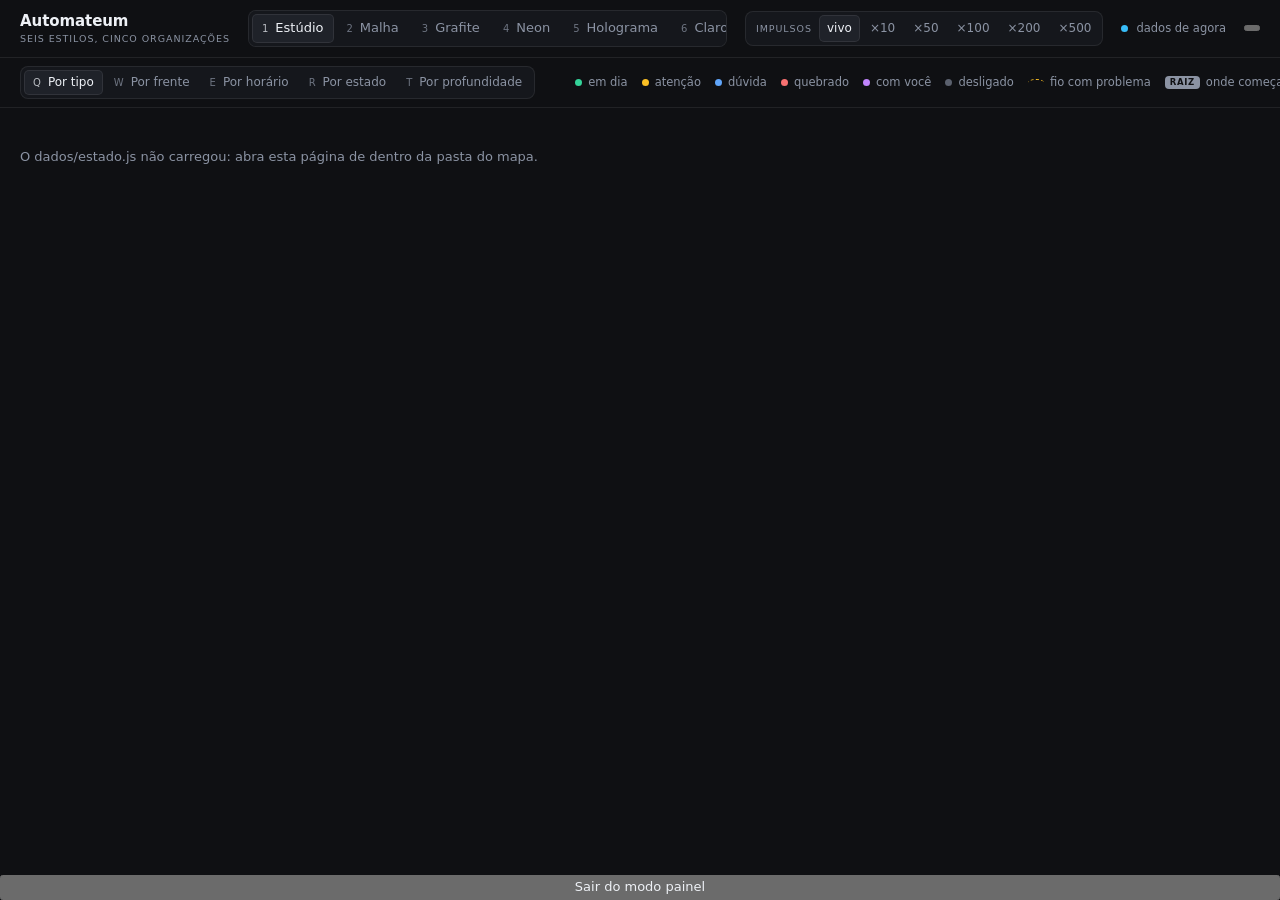
==== automateum/web/static/index.html @ c186dda5 "Revisao de PR: worktree no branch do PR e prompt de revisao digitado, nunca enviado" ====
<!doctype html>
<html lang="pt-BR">
<head>
<meta charset="utf-8">
<meta name="viewport" content="width=device-width, initial-scale=1">
<title>Automateum</title>
<link rel="icon" href="data:image/svg+xml,%3Csvg xmlns='http://www.w3.org/2000/svg' viewBox='0 0 64 64'%3E%3Crect width='64' height='64' rx='14' fill='%23151514'/%3E%3Ccircle cx='32' cy='32' r='22' fill='%2374b08f'/%3E%3C/svg%3E">
<!--
  O mapa vivo como editor de fluxo: as camadas ficam em colunas na vertical, da causa ao sintoma,
  e o mapa corre largo na horizontal. Cada fio e uma dependencia que esta no dados/estado.js:
  a ligacao de uma frente com um servico, a rotina com a frente dela, o passo de uma rotina que
  usa um servico, a maquina que roda cada frente e o que esta esperando voce. Nenhum fio e
  desenhado para encher. Seis estilos (teclas 1 a 6). So front: rele dados/estado.js a cada 30 s.

  Dois ritmos de impulso. No vivo, a densidade vem do dado de agora e cada execucao nova que o
  Agendador registra solta um trem pelo caminho da rotina. No espelho, cada impulso e uma rodada
  marcada na agenda real (a 'agenda' de cada rotina no estado.js), num relogio de 10 a 500 vezes
  mais rapido que o de verdade.
-->
<style>
:root {
  --bg: #0c0c0b; --texto: #ecebe6; --mudo: #8d8b84; --linha: rgba(255,248,235,.08); --acc: #74b08f;
  --painel: #151514; --painel2: #1f1f1d;
  --font: "Segoe UI Variable Text", "Segoe UI", system-ui, sans-serif;
  --fontT: Bahnschrift, "Segoe UI", sans-serif;
  --raio: 10px; --caixa: uppercase; --esp: .12em;
  --ficha-bg: rgba(22,22,21,.95); --ficha-borda: rgba(255,248,235,.14); --ficha-sombra: 0 24px 60px rgba(0,0,0,.6);
  --card: #151514; --card-borda: rgba(255,248,235,.09); --card-raio: 10px; --card-sombra: none; --sel-sombra: 0 28px 64px rgba(0,0,0,.7);
  --porta: #8d8b84; --cab: #7d7b74;
  --bom: #74b08f; --atencao: #d9a440; --ruim: #e5534b; --duvida: #63a6d8; --dele: #a593f2; --desligado: #6d6b65; --construcao: #5f5d57;
  color-scheme: dark;
}
* { box-sizing: border-box; }
html, body { height: 100%; }
body {
  margin: 0; background: var(--bg); color: var(--texto); font: 13px/1.45 var(--font);
  display: grid; grid-template-rows: auto auto auto minmax(0, 1fr); overflow: hidden;
  -webkit-font-smoothing: antialiased; transition: background-color .35s, color .35s;
}
button { font: inherit; color: inherit; }

.topo { display: flex; align-items: center; gap: 18px; padding: 10px 20px; border-bottom: 1px solid var(--linha); min-width: 0; }
.marca { flex: none; }
.marca b { display: block; font: 600 15px/1.15 var(--font); letter-spacing: -.005em; }
.marca small { display: block; margin-top: 4px; font: 500 9.5px/1 var(--fontT); letter-spacing: var(--esp); text-transform: uppercase; color: var(--mudo); }
.abas, .demos, .ritmo { display: flex; gap: 2px; padding: 3px; min-width: 0; background: var(--painel); border: 1px solid var(--linha); border-radius: var(--raio); }
.abas { overflow-x: auto; scrollbar-width: none; }
.abas button, .demos a, .ritmo button {
  display: flex; align-items: baseline; gap: 7px; flex: none; padding: 5px 11px 5px 10px; border: 0; border-radius: max(0px, calc(var(--raio) - 3px));
  background: none; color: var(--mudo); cursor: pointer; white-space: nowrap; text-decoration: none; transition: background .15s, color .15s;
}
.abas button:hover, .demos a:hover, .ritmo button:hover { color: var(--texto); }
.abas .k { font: 500 10px/1 var(--fontT); opacity: .75; }
.abas button[aria-selected="true"], .demos a[aria-current], .ritmo button[aria-pressed="true"] { background: var(--painel2); color: var(--texto); box-shadow: inset 0 0 0 1px var(--linha); }
.demos { margin-left: auto; flex: none; }
.demos a { font-size: 12px; padding: 5px 10px; }
/* o ritmo dos impulsos: o de agora, ou o espelho da agenda real acelerado */
.ritmo { flex: none; align-items: center; }
.ritmo .rk { padding: 0 5px 0 7px; font: 500 9.5px/1 var(--fontT); letter-spacing: var(--esp); text-transform: var(--caixa); color: var(--mudo); white-space: nowrap; }
.ritmo button { font-size: 12px; padding: 5px 8px; font-variant-numeric: tabular-nums; }
.vivo { flex: none; display: inline-flex; align-items: center; gap: 8px; color: var(--mudo); font-size: 11.5px; white-space: nowrap; font-variant-numeric: tabular-nums; }
.vivo i { width: 7px; height: 7px; border-radius: 50%; background: var(--acc); animation: vivo 2.4s ease-out infinite; }
@keyframes vivo { 0% { box-shadow: 0 0 0 0 color-mix(in srgb, var(--acc) 55%, transparent); } 100% { box-shadow: 0 0 0 9px transparent; } }

.barra { display: flex; align-items: center; gap: 20px; padding: 8px 20px; border-bottom: 1px solid var(--linha); min-width: 0; }
.barra .orgs { flex: none; }
.orgs button { font-size: 12px; padding: 4px 9px; }
.barra p { margin: 0; min-width: 0; font-size: 12.5px; color: color-mix(in srgb, var(--texto) 84%, var(--bg)); overflow: hidden; text-overflow: ellipsis; white-space: nowrap; }
.barra small { margin-left: 12px; font-size: 11.5px; color: var(--mudo); }
.barra p.curta small { display: none; }
.leg { margin-left: auto; flex: none; display: flex; gap: 4px 14px; color: var(--mudo); font-size: 11.5px; }
.leg span { display: inline-flex; align-items: center; gap: 6px; white-space: nowrap; }
.leg i { width: 7px; height: 7px; border-radius: 50%; }
.leg .tr { width: 16px; border-top: 1.5px dashed var(--atencao); }
.leg .rzl { padding: 1px 5px; border-radius: 4px; font: 600 8.5px/1.4 var(--fontT); letter-spacing: .08em; text-transform: uppercase; color: var(--bg); background: var(--mudo); }

.palco { position: relative; overflow: hidden; min-height: 0; touch-action: none; cursor: grab; }
.palco.arrastando { cursor: grabbing; }
#fios, #sobre { position: absolute; inset: 0; width: 100%; height: 100%; display: block; }
#sobre { z-index: 3; pointer-events: none; }
.mundo { position: absolute; left: 0; top: 0; z-index: 2; transform-origin: 0 0; }
.vazio { margin: 40px 20px; color: var(--mudo); }

/* cabecalho de cada camada */
.col { position: absolute; display: flex; align-items: baseline; gap: 8px; font: 500 10.5px/1 var(--fontT); letter-spacing: .14em; text-transform: uppercase; color: var(--cab); white-space: nowrap; pointer-events: none; }
.col i { font-style: normal; letter-spacing: 0; color: var(--mudo); opacity: .75; }
/* onde a leitura comeca e onde termina: a primeira e a ultima faixa dizem isso por escrito */
.col u { position: absolute; left: 0; bottom: calc(100% + 7px); padding: 2px 6px; border-radius: 4px; font: 600 8.5px/1.3 var(--fontT); letter-spacing: .08em; text-decoration: none; color: var(--bg); background: var(--cab); }

/* os cartoes */
.no {
  position: absolute; display: flex; flex-direction: column; justify-content: center; gap: 2px; padding: 5px 11px 5px 12px; min-width: 0;
  background: var(--card); border: 1px solid var(--card-borda); border-radius: var(--card-raio); box-shadow: var(--card-sombra);
  color: var(--texto); cursor: pointer; user-select: none; outline: none; transform-origin: 50% 50%;
  transition: opacity .4s ease, filter .4s ease, border-color .2s, background-color .35s;
  --c: var(--bom); --f: 0;
}
.no::after { content: ""; position: absolute; inset: -1px; border-radius: inherit; pointer-events: none; box-shadow: 0 0 16px 1px var(--c); opacity: calc(var(--f) * .7); }
.no:hover { border-color: color-mix(in srgb, var(--texto) 36%, transparent); }
.no:focus-visible { outline: 2px solid var(--acc); outline-offset: 2px; }
.no .l1 { display: flex; align-items: center; gap: 7px; min-width: 0; }
.no .gl { flex: none; width: 7px; height: 7px; border-radius: 50%; background: var(--c); }
.no b { min-width: 0; overflow: hidden; text-overflow: ellipsis; white-space: nowrap; font: 600 12.5px/1.25 var(--font); }
.no .tg { margin-left: auto; flex: none; padding-left: 4px; font: 500 10px/1 var(--fontT); letter-spacing: .02em; color: var(--mudo); }
.no .tg.n { letter-spacing: 0; font-variant-numeric: tabular-nums; }
.no .kk { font: 500 9.5px/1 var(--fontT); letter-spacing: var(--esp); text-transform: var(--caixa); color: var(--mudo); margin-bottom: 3px; }
.no .s { min-width: 0; overflow: hidden; text-overflow: ellipsis; white-space: nowrap; font-size: 11px; line-height: 1.3; color: var(--mudo); }
.no .dois, .no .tres { white-space: normal; display: -webkit-box; -webkit-line-clamp: 2; -webkit-box-orient: vertical; }
.no .tres { -webkit-line-clamp: 3; }
.no .dois.mais { -webkit-line-clamp: 4; }
.no .tres.mais { -webkit-line-clamp: 5; }
.no .rz { display: inline-block; margin-right: 5px; vertical-align: 1px; padding: 0 5px; border-radius: 4px; font: 600 8.5px/1.4 var(--fontT); letter-spacing: .08em; text-transform: uppercase; color: var(--bg); background: var(--c); }
.no.prob { border-color: color-mix(in srgb, var(--c) 62%, transparent); }
.no.prob .s { color: var(--c); }
.no.e-desligado b { color: var(--mudo); font-weight: 500; }
.no.e-desligado .gl { background: none; box-shadow: inset 0 0 0 1.5px var(--c); }
.no.k-maquina b { font-size: 15px; }
.no.k-rotina { gap: 1px; padding: 0 10px; }
.no.k-rotina b { font-size: 12px; font-weight: 500; }
.no.k-rotina .s { font-size: 10.5px; }
.no.k-rotina .tg { font-size: 9.5px; }
/* quando um nome de rotina nao cabe ao lado da hora, a hora desce para a linha de baixo em todos os cartoes do estilo */
.hora-sub .no.k-rotina .l1 .tg { display: none; }
.hora-sub .no.k-rotina .s[data-t]::before { content: attr(data-t); }
.no.k-voce b.dois, .no.k-voce b.tres { font-size: 12px; line-height: 1.3; }
/* as lojas de dentro do cartao: um tracinho por loja, para nao parecer porta de fio */
.no .mic { display: flex; gap: 2px; margin-top: 4px; }
.no .mic i { flex: 1 1 0; max-width: 12px; height: 3px; border-radius: 2px; background: var(--c); }
.no .mic i.e-desligado { background: none; box-shadow: inset 0 0 0 1px var(--c); }
.pt { position: absolute; width: 7px; height: 7px; margin: -3.5px 0 0 -3.5px; border-radius: 50%; background: var(--card); border: 1.4px solid var(--porta); pointer-events: none; }
.pt.p { border-color: var(--c); }
.no.apagado { opacity: .13; filter: saturate(.3); }
.no.sel { z-index: 5; box-shadow: var(--sel-sombra); transition: opacity .4s ease, filter .4s ease; }
.no.sel::after { opacity: .55; }
.e-bom { --c: var(--bom); } .e-atencao { --c: var(--atencao); } .e-ruim { --c: var(--ruim); } .e-duvida { --c: var(--duvida); }
.e-dele { --c: var(--dele); } .e-desligado { --c: var(--desligado); } .e-construcao { --c: var(--construcao); }

/* a orbita: o que o no clicado tem dentro, aberto em volta dele */
.orb { position: absolute; inset: 0; z-index: 4; pointer-events: none; }
.pil {
  position: absolute; left: 0; top: 0; display: flex; align-items: flex-start; gap: 7px; max-width: 330px; padding: 4px 10px 4px 9px;
  background: var(--painel2); border: 1px solid color-mix(in srgb, var(--c) 40%, transparent); border-radius: min(12px, var(--card-raio));
  color: var(--texto); font-size: 11.5px; line-height: 1.3; box-shadow: 0 8px 22px rgba(0,0,0,.28);
  opacity: 0; pointer-events: auto; will-change: transform, opacity; transform-origin: 0 0;
}
button.pil { cursor: pointer; }
button.pil:hover { border-color: var(--c); }
.pil i { flex: none; width: 6px; height: 6px; margin-top: 4.5px; border-radius: 50%; background: var(--c); }
/* o rotulo fica inteiro; o valor quebra em ate tres linhas em vez de sumir na reticencia */
.pil b { flex: none; max-width: 100%; white-space: nowrap; overflow: hidden; text-overflow: ellipsis; font-weight: 600; }
.pil span { min-width: 0; overflow: hidden; color: var(--mudo); display: -webkit-box; -webkit-line-clamp: 3; -webkit-box-orient: vertical; }
.pil.prob b { color: var(--c); }

/* a ficha do que foi clicado */
.ficha {
  position: absolute; right: 18px; bottom: 16px; z-index: 6; width: 330px; padding: 14px 16px 13px;
  background: var(--ficha-bg); border: 1px solid var(--ficha-borda); border-radius: var(--raio); box-shadow: var(--ficha-sombra);
  -webkit-backdrop-filter: blur(12px); backdrop-filter: blur(12px); cursor: default;
  opacity: 0; transform: translateY(10px); pointer-events: none; transition: opacity .25s, transform .35s cubic-bezier(.2, .8, .2, 1);
}
.ficha.on { opacity: 1; transform: none; pointer-events: auto; }
.ficha.esq { right: auto; left: 18px; bottom: 58px; }
.ficha.cima { bottom: auto; top: 14px; }
.ficha .k { margin: 0; padding-right: 26px; font: 500 10px/1.2 var(--fontT); letter-spacing: var(--esp); text-transform: var(--caixa); color: var(--mudo); }
.ficha h2 { margin: 6px 0 0; font: 600 17px/1.25 var(--font); }
.ficha .st { display: flex; align-items: center; gap: 7px; margin: 6px 0 0; font-size: 12px; color: var(--mudo); }
.ficha .st i { width: 8px; height: 8px; border-radius: 50%; }
.ficha .fr { margin: 8px 0 0; font-size: 12.5px; line-height: 1.45; }
.ficha dl { display: grid; grid-template-columns: auto minmax(0, 1fr); gap: 4px 12px; margin: 10px 0 0; padding-top: 9px; border-top: 1px solid var(--linha); font-size: 12px; }
.ficha dt { color: var(--mudo); }
.ficha dd { margin: 0; min-width: 0; }
.ficha .x { position: absolute; top: 8px; right: 9px; width: 26px; height: 26px; border: 0; border-radius: 6px; background: none; color: var(--mudo); cursor: pointer; font-size: 17px; line-height: 1; }
.ficha .x:hover { color: var(--texto); background: var(--painel2); }

/* zoom e mapa pequeno */
.zoom { position: absolute; left: 16px; bottom: 14px; z-index: 6; display: flex; gap: 2px; padding: 3px; background: var(--painel); border: 1px solid var(--linha); border-radius: var(--raio); cursor: default; }
.zoom button { min-width: 28px; height: 26px; padding: 0 9px; border: 0; border-radius: max(0px, calc(var(--raio) - 3px)); background: none; color: var(--mudo); cursor: pointer; font-size: 12px; }
.zoom button:hover { color: var(--texto); background: var(--painel2); }
.zoom .dica { align-self: center; padding: 0 8px 0 7px; font-size: 11px; color: var(--mudo); white-space: nowrap; }
.mini { position: absolute; left: 16px; bottom: 56px; z-index: 6; border: 1px solid var(--linha); border-radius: var(--raio); background: var(--painel); opacity: 0; pointer-events: none; transition: opacity .25s; cursor: pointer; }
.mini.on { opacity: .96; pointer-events: auto; }

/* Estudio: a borda acende na cor do tipo, como no editor de fluxo */
.t-estudio .no { --tipo: #38bdf8; border: 1.5px solid color-mix(in srgb, var(--tipo) 68%, transparent); box-shadow: 0 0 16px color-mix(in srgb, var(--tipo) 20%, transparent), inset 0 1px 0 rgba(255,255,255,.04); }
.t-estudio .no.k-frente, .t-estudio .no.k-rotina { --tipo: #a78bfa; }
.t-estudio .no.k-voce { --tipo: #34d399; }
.t-estudio .no.prob { --tipo: var(--c); }
.t-estudio .no.e-desligado { --tipo: #5b616e; box-shadow: none; }
.t-estudio .no.sel { box-shadow: var(--sel-sombra), 0 0 22px color-mix(in srgb, var(--tipo) 40%, transparent); }
/* Malha: o icone de estado no lugar do ponto, com o certo e o alerta */
.t-malha .no:not(.k-rotina) .gl { position: relative; width: 13px; height: 13px; }
.t-malha .no:not(.k-rotina) .gl::after { content: ""; position: absolute; left: 4.6px; top: 2.4px; width: 3px; height: 6px; border: solid #0a0f1c; border-width: 0 1.6px 1.6px 0; transform: rotate(45deg); }
.t-malha .no.prob:not(.k-rotina) .gl::after { content: "!"; left: 0; top: 0; width: 13px; height: 13px; border: 0; transform: none; text-align: center; font: 800 9.5px/13px var(--font); color: #0a0f1c; }
.t-malha .no.e-desligado .gl::after { display: none; }
/* Neon */
.t-neon .no::before { content: ""; position: absolute; left: -1px; top: -1px; bottom: -1px; width: 2px; background: #ff2bd6; box-shadow: 0 0 8px #ff2bd6; }
.t-neon .no.prob::before { background: var(--c); box-shadow: 0 0 8px var(--c); }
.t-neon .no b { letter-spacing: .02em; }
.t-neon .no.prob b { animation: falha 3.4s steps(1) infinite; }
.t-neon .col { text-shadow: 0 0 10px rgba(255,43,214,.55); }
.t-neon .marca b { text-transform: uppercase; letter-spacing: .06em; }
@keyframes falha { 0%, 87%, 100% { text-shadow: none; transform: none; } 89% { text-shadow: -2px 0 #00f0ff, 2px 0 #ff2bd6; transform: translateX(1px); } 92% { text-shadow: 2px 0 #00f0ff, -2px 0 #ff2bd6; transform: translateX(-1px); } }
/* Holograma: cantoneiras no lugar da borda inteira */
.t-holograma .no::before {
  content: ""; position: absolute; inset: -3px; pointer-events: none; --k: color-mix(in srgb, var(--c) 85%, transparent);
  background:
    linear-gradient(var(--k), var(--k)) 0 0 / 8px 1.5px, linear-gradient(var(--k), var(--k)) 0 0 / 1.5px 8px,
    linear-gradient(var(--k), var(--k)) 100% 0 / 8px 1.5px, linear-gradient(var(--k), var(--k)) 100% 0 / 1.5px 8px,
    linear-gradient(var(--k), var(--k)) 0 100% / 8px 1.5px, linear-gradient(var(--k), var(--k)) 0 100% / 1.5px 8px,
    linear-gradient(var(--k), var(--k)) 100% 100% / 8px 1.5px, linear-gradient(var(--k), var(--k)) 100% 100% / 1.5px 8px;
  background-repeat: no-repeat;
}
.t-holograma .no b { font-size: 11px; font-weight: 500; }
.t-holograma .no.k-maquina b { font-size: 14px; }
.t-holograma .no.k-rotina b { font-size: 11px; }
.t-holograma .no .s { font-size: 10px; }
.t-holograma .col { letter-spacing: .05em; }
.t-holograma .col::before { content: "[" attr(data-n) "]"; margin-right: 2px; }
/* Claro */
.t-claro .no.prob { background: color-mix(in srgb, var(--c) 6%, #ffffff); }
.t-claro .pil { box-shadow: 0 6px 18px rgba(40,34,20,.12); }

@media (prefers-reduced-motion: reduce) {
  .ficha, .no, .mini { transition: none; }
  .vivo i, .t-neon .no.prob b { animation: none; }
}
</style>
<link rel="stylesheet" href="/static/extras.css">
</head>
<body>
<header class="topo">
  <div class="marca"><b>Automateum</b><small>seis estilos, cinco organizações</small></div>
  <nav class="abas" id="abas" role="tablist" aria-label="Estilos"></nav>
  <div class="ritmo" id="ritmo" role="group" aria-label="Ritmo dos impulsos"><span class="rk">impulsos</span></div>
  <span class="vivo" id="vivo"><i></i>dados de agora</span>
  <button type="button" class="gv-chip" data-gv-saude title="O mapa está certo? Clique para conferir."></button>
</header>
<div class="barra"><nav class="abas orgs" id="orgs" role="tablist" aria-label="Organização"></nav><p id="desc"></p><div class="leg" id="leg"></div></div>
<section class="hoje" id="hoje" aria-label="Hoje"></section>
<main class="palco" id="palco">
  <canvas id="fios" aria-hidden="true"></canvas>
  <div class="mundo" id="mundo"></div>
  <canvas id="sobre" aria-hidden="true"></canvas>
  <div class="orb" id="orb"></div>
  <aside class="ficha" id="ficha" aria-live="polite"></aside>
  <canvas class="mini" id="mini" aria-hidden="true"></canvas>
  <div class="zoom" id="zoom"><span class="dica">arraste para mover · a roda aproxima</span><button type="button" data-z="-" aria-label="Afastar">−</button><button type="button" data-z="fit">Encaixar</button><button type="button" data-z="+" aria-label="Aproximar">+</button></div>
</main>
<div class="celular" id="celular"></div>
<button type="button" id="sair-parede">Sair do modo painel</button>
<script src="/dados/estado.js"></script>
<script src="/static/extras.js"></script>
<script src="/static/gaveta.js"></script>
<script>
(function () {
  'use strict';
  function $(s) { return document.querySelector(s); }
  var palco = $('#palco'), fios = $('#fios'), ctx = fios.getContext('2d'), sobre = $('#sobre'), ctx2 = sobre.getContext('2d');
  var mundo = $('#mundo'), orb = $('#orb'), ficha = $('#ficha'), abas = $('#abas'), mini = $('#mini'), mctx = mini.getContext('2d');
  var reduz = matchMedia('(prefers-reduced-motion: reduce)').matches;
  var TAU = Math.PI * 2;
  var NOME = {ruim: 'quebrado', duvida: 'dúvida', atencao: 'atenção', dele: 'com você', bom: 'em dia', desligado: 'desligado', construcao: 'em construção'};
  var PROB = {ruim: 1, duvida: 1, atencao: 1, dele: 1};
  var GRAV = {ruim: 5, duvida: 4, atencao: 3, dele: 2, bom: 1, desligado: 0, construcao: 0};

  function est(e) { return NOME[e] ? e : 'construcao'; }
  function esc(s) { return String(s == null ? '' : s).replace(/[&<>"']/g, function (c) { return {'&': '&amp;', '<': '&lt;', '>': '&gt;', '"': '&quot;', "'": '&#39;'}[c]; }); }
  function pad(n) { return (n < 10 ? '0' : '') + n; }
  function hm(d) { return pad(d.getHours()) + ':' + pad(d.getMinutes()); }
  function curto(iso) {
    if (!iso) return '';
    var d = new Date(iso), h = new Date();
    var k = Math.round((new Date(d.getFullYear(), d.getMonth(), d.getDate()) - new Date(h.getFullYear(), h.getMonth(), h.getDate())) / 864e5);
    if (k === 0) return hm(d);
    if (k === -1) return 'ontem ' + hm(d);
    if (k === 1) return 'amanhã ' + hm(d);
    return pad(d.getDate()) + '/' + pad(d.getMonth() + 1) + ' ' + hm(d);
  }
  function clamp(v, a, b) { return v < a ? a : v > b ? b : v; }
  function sai(t) { t = clamp(t, 0, 1); return 1 - Math.pow(1 - t, 3); }
  function hash(s) { var h = 2166136261; for (var i = 0; i < s.length; i++) { h ^= s.charCodeAt(i); h = Math.imul(h, 16777619); } return (h >>> 0) / 4294967295; }
  function rgba(hex, a) { var n = parseInt(hex.slice(1), 16); return 'rgba(' + (n >> 16 & 255) + ',' + (n >> 8 & 255) + ',' + (n & 255) + ',' + clamp(a, 0, 1).toFixed(3) + ')'; }
  function lista(l) { return l.length > 6 ? l.slice(0, 6).join(', ') + ' e mais ' + (l.length - 6) : l.length > 1 ? l.slice(0, -1).join(', ') + ' e ' + l[l.length - 1] : l.join(''); }
  function unicos(l) { return l.filter(function (v, i) { return l.indexOf(v) === i; }); }
  function minuscula(s) { return s ? s.charAt(0).toLowerCase() + s.slice(1) : s; }
  function agendaTxt(x) { var m = /^(.*?)(?::\s|\.\s|\.$|$)/.exec(x.oque || ''); return m ? m[1] : ''; }

  // ------------------------------------------------------------- estilos --
  var SANS = '"Segoe UI Variable Text", "Segoe UI", system-ui, sans-serif';
  var DISP = '"Segoe UI Variable Display", "Segoe UI", system-ui, sans-serif';
  var DIN = 'Bahnschrift, "Segoe UI", sans-serif';
  var MONO = '"Cascadia Mono", Consolas, monospace';

  var TEMAS = [
    {id: 'estudio', nome: 'Estúdio', escuro: true, soma: false,
      desc: 'Editor de fluxo: borda acesa, grade de pontos e fios em degradê.',
      css: {bg: '#0f1013', texto: '#eef1f6', mudo: '#8b93a3', linha: 'rgba(255,255,255,.08)', acc: '#38bdf8', painel: '#15171c', painel2: '#1f2229',
        font: SANS, fontT: SANS, raio: '8px', caixa: 'uppercase', esp: '.1em',
        'ficha-bg': 'rgba(22,24,30,.96)', 'ficha-borda': 'rgba(56,189,248,.4)', 'ficha-sombra': '0 24px 60px rgba(0,0,0,.6)',
        card: '#17191f', 'card-borda': 'rgba(255,255,255,.1)', 'card-raio': '10px', 'card-sombra': 'none', 'sel-sombra': '0 28px 70px rgba(0,0,0,.75)', porta: '#aab3c4', cab: '#a3acbd'},
      cor: {bom: '#34d399', atencao: '#fbbf24', ruim: '#f87171', duvida: '#60a5fa', dele: '#c084fc', desligado: '#5b616e', construcao: '#5b616e'},
      fundo: 'pontos', grade: {passo: 22, cor: 'rgba(255,255,255,.075)'},
      fio: {modo: 'degrade', tipo: {maquina: '#38bdf8', rede: '#38bdf8', servico: '#38bdf8', frente: '#a78bfa', rotina: '#a78bfa', voce: '#34d399'}, a: .5, larg: 1.5, bus: .12},
      pulso: {forma: 'ponto', r: 1.7, halo: 7, cor: '#ffffff', vel: 135}},

    {id: 'malha', nome: 'Malha', escuro: true, soma: true,
      desc: 'Cada fio na cor de onde vem; o que tem problema corre tracejado.',
      css: {bg: '#0a0f1c', texto: '#e6edf7', mudo: '#7f8ba3', linha: 'rgba(148,170,210,.12)', acc: '#22d3ee', painel: '#0e1626', painel2: '#16213a',
        font: SANS, fontT: SANS, raio: '7px', caixa: 'none', esp: '.02em',
        'ficha-bg': 'rgba(14,22,38,.96)', 'ficha-borda': 'rgba(148,170,210,.28)', 'ficha-sombra': '0 24px 60px rgba(0,0,0,.6)',
        card: '#0f1729', 'card-borda': '#22304d', 'card-raio': '7px', 'card-sombra': 'inset 0 1px 0 rgba(255,255,255,.03)', 'sel-sombra': '0 26px 60px rgba(0,0,0,.7)', porta: '#6b7a99', cab: '#8fa0c2'},
      cor: {bom: '#4ade80', atencao: '#facc15', ruim: '#fb7185', duvida: '#60a5fa', dele: '#f472b6', desligado: '#475569', construcao: '#475569'},
      fundo: 'malha', vinheta: .5,
      fio: {modo: 'ident', a: .42, larg: 1.3, bus: .2},
      pulso: {forma: 'cometa', len: 18, halo: 6, vel: 150}},

    {id: 'grafite', nome: 'Grafite', escuro: true, soma: false,
      desc: 'A paleta do mapa de hoje: fio fino e cinza; só o problema ganha cor.',
      css: {bg: '#0c0c0b', texto: '#ecebe6', mudo: '#8d8b84', linha: 'rgba(255,248,235,.08)', acc: '#74b08f', painel: '#151514', painel2: '#1f1f1d', font: SANS, fontT: DIN,
        raio: '10px', caixa: 'uppercase', esp: '.12em', 'ficha-bg': 'rgba(22,22,21,.95)', 'ficha-borda': 'rgba(255,248,235,.14)', 'ficha-sombra': '0 24px 60px rgba(0,0,0,.6)',
        card: '#151514', 'card-borda': 'rgba(255,248,235,.09)', 'card-raio': '10px', 'card-sombra': 'none', 'sel-sombra': '0 28px 64px rgba(0,0,0,.7)', porta: '#8d8b84', cab: '#7d7b74'},
      cor: {bom: '#74b08f', atencao: '#d9a440', ruim: '#e5534b', duvida: '#63a6d8', dele: '#a593f2', desligado: '#6d6b65', construcao: '#5f5d57'},
      fundo: 'liso', vinheta: .5, fio: {modo: 'liso', cor: '#ece9e0', a: .17, larg: 1, bus: .06},
      pulso: {forma: 'ponto', r: 1.5, halo: 6, cor: '#f4efe2', vel: 110}},

    {id: 'neon', nome: 'Neon', escuro: true, soma: true,
      desc: 'Cyberpunk: fios em ciano e magenta; o que tem problema falha na tela.',
      css: {bg: '#0a0613', texto: '#f7e9ff', mudo: '#a184bd', linha: 'rgba(255,43,214,.2)', acc: '#ff2bd6', painel: '#140a22', painel2: '#24103c', font: DIN, fontT: DIN,
        raio: '0px', caixa: 'uppercase', esp: '.16em', 'ficha-bg': 'rgba(18,8,32,.95)', 'ficha-borda': 'rgba(0,240,255,.55)', 'ficha-sombra': '0 0 30px rgba(255,43,214,.25)',
        card: '#120a20', 'card-borda': 'rgba(0,240,255,.38)', 'card-raio': '0px', 'card-sombra': '0 0 14px rgba(0,240,255,.1), inset 0 0 16px rgba(255,43,214,.07)', 'sel-sombra': '0 0 44px rgba(255,43,214,.45)', porta: '#00f0ff', cab: '#ff2bd6'},
      cor: {bom: '#00f0ff', atencao: '#ffe600', ruim: '#ff2a6d', duvida: '#8a6bff', dele: '#ff4dff', desligado: '#4a3a60', construcao: '#4a3a60'},
      fundo: 'neon', grade: {passo: 44, cor: 'rgba(255,43,214,.07)', linhas: true},
      fio: {modo: 'alterna', cores: ['#00f0ff', '#ff2bd6'], a: .3, larg: 1.15, bus: .1},
      pulso: {forma: 'cometa', len: 28, halo: 8, cor: '#ffe600', vel: 175}},

    {id: 'holograma', nome: 'Holograma', escuro: true, soma: true,
      desc: 'Ficção científica: ciano sobre preto e uma varredura.',
      css: {bg: '#02070c', texto: '#d8f6ff', mudo: '#5f93a5', linha: 'rgba(90,220,255,.14)', acc: '#4de8ff', painel: '#061019', painel2: '#0c1d2a', font: MONO, fontT: MONO,
        raio: '2px', caixa: 'uppercase', esp: '.14em', 'ficha-bg': 'rgba(4,14,22,.94)', 'ficha-borda': 'rgba(77,232,255,.45)', 'ficha-sombra': '0 0 40px rgba(77,232,255,.12)',
        card: 'rgba(6,24,36,.86)', 'card-borda': 'rgba(77,232,255,.16)', 'card-raio': '0px', 'card-sombra': 'none', 'sel-sombra': '0 0 36px rgba(77,232,255,.3)', porta: '#4de8ff', cab: '#4fb6cf'},
      cor: {bom: '#4de8ff', atencao: '#ffc857', ruim: '#ff4d6d', duvida: '#8fb3ff', dele: '#c38bff', desligado: '#2f5566', construcao: '#2f5566'},
      fundo: 'holo', grade: {passo: 32, cor: 'rgba(90,220,255,.05)', linhas: true},
      fio: {modo: 'liso', cor: '#5adcff', a: .2, larg: .9, bus: .08},
      pulso: {forma: 'traco', len: 12, halo: 6, cor: '#a8f6ff', vel: 155}},

    {id: 'claro', nome: 'Claro', escuro: false, soma: false,
      desc: 'Para ler de dia: papel claro, fios em grafite; só o problema tem cor.',
      css: {bg: '#f4f3ef', texto: '#1d1c19', mudo: '#77736a', linha: 'rgba(29,28,25,.1)', acc: '#2f8a5b', painel: '#ebe9e3', painel2: '#ffffff', font: DISP, fontT: SANS,
        raio: '8px', caixa: 'uppercase', esp: '.1em', 'ficha-bg': 'rgba(255,255,255,.97)', 'ficha-borda': 'rgba(29,28,25,.12)', 'ficha-sombra': '0 18px 44px rgba(40,34,20,.16)',
        card: '#ffffff', 'card-borda': 'rgba(29,28,25,.11)', 'card-raio': '10px', 'card-sombra': '0 1px 2px rgba(40,34,20,.06), 0 6px 16px rgba(40,34,20,.05)', 'sel-sombra': '0 22px 50px rgba(40,34,20,.22)', porta: '#a29e94', cab: '#8a867c'},
      cor: {bom: '#2f8a5b', atencao: '#c27c0e', ruim: '#c8382c', duvida: '#2f6fa3', dele: '#6b4fbb', desligado: '#aaa59a', construcao: '#aaa59a'},
      fundo: 'pontos', vinheta: 0, grade: {passo: 22, cor: 'rgba(29,28,25,.1)'},
      fio: {modo: 'liso', cor: '#3b3830', a: .22, larg: 1, bus: .07},
      pulso: {forma: 'tinta', r: 1.9, cor: '#1d1c19', vel: 105}}
  ];

  // as cores de identidade da Malha ficam nos tons frios: o quente e reservado para o problema
  var IDENT = ['#22d3ee', '#a78bfa', '#38bdf8', '#2dd4bf', '#818cf8', '#67e8f9', '#c4b5fd', '#5eead4', '#7dd3fc'];
  // os lados em que as frentes se dividem vem do catalogo, pelo que o motor grava em dominios:
  // a pagina nao sabe o nome de nenhum. A cor de cada um sai da ordem em que aparecem la.
  var DOMS = (window.MAPA && window.MAPA.dominios) || {}, DOMK = Object.keys(DOMS);
  var DOMPAL = ['#22d3ee', '#a78bfa', '#2dd4bf', '#38bdf8', '#818cf8', '#67e8f9'];
  var DOMCOR = {};
  DOMK.forEach(function (k, i) { DOMCOR[k] = DOMPAL[i % DOMPAL.length]; });
  // a faixa de quem nao tem lado: aqui sao os parados por decisao; em outro catalogo, as rotinas sem ficha
  var SEMLADO = ((window.MAPA && window.MAPA.nos) || []).some(function (x) { return x.id === 'parados'; }) ? 'Parados' : 'Sem lado';
  function nomesDom(ks) {
    var n = ks.map(function (k) { return DOMS[k]; });
    return n.length > 1 ? n.slice(0, -1).join(', ') + ' e ' + n[n.length - 1] : n[0] || '';
  }
  var MAQCOR = '#cbd5e1';

  var COLS = [
    {nome: 'Máquina', w: 140}, {nome: 'Rede', w: 132}, {nome: 'Serviços de fora', w: 152}, {nome: 'Frentes', w: 188},
    {nome: DOMK.length > 1 ? 'Rotinas · ' + DOMS[DOMK[0]] : 'Rotinas', w: 204},
    {nome: DOMK.length > 1 ? 'Rotinas · ' + nomesDom(DOMK.slice(1)) : 'Rotinas', w: 204}, {nome: 'Com você', w: 176}
  ];
  var PESO = [1, 1.3, 1.65, 1.5, .45, 1.1];
  var FOLGA = [64, 40, 20, 14, 10, 10, 40];

  // ------------------------------------------------------- organizacoes --
  // As mesmas ligacoes, arrumadas em faixas de cinco jeitos. Nenhuma inventa fio: o grafo sai de
  // montar() igual para as cinco, e so a faixa de cada cartao muda. Teclas Q, W, E, R e T.
  var ESTADO_FAIXA = {ruim: 0, duvida: 1, atencao: 2, dele: 3, bom: 4, desligado: 5, construcao: 5};
  function horaDe(n) {
    var x = n.x;
    if (x.repete_min && x.repete_min <= 60) return 0;
    var h = x.proxima ? parseInt(String(x.proxima).slice(11, 13), 10) : NaN;
    if (isNaN(h)) return 4;
    return h < 12 ? 1 : h < 18 ? 2 : 3;
  }
  function dominioDe(n, g) {
    var f = n.tipo === 'frente' ? n : n.tipo === 'rotina' ? g.por[n.x.pai] : null;
    var d = f && f.x.dominio;
    var i = DOMK.indexOf(d);
    return i >= 0 ? 2 + i : f ? 2 + DOMK.length : -1;
  }
  function profundidade(g) {
    // passos desde a raiz do grafo (quem nao depende de ninguem), sem contar o barramento
    var prof = {}, mud = true, volta = 0;
    g.nos.forEach(function (n) { prof[n.id] = 0; });
    while (mud && volta++ < 40) {
      mud = false;
      g.arestas.forEach(function (e) {
        if (e.tipo === 'bus' || e.tipo === 'lan') return;
        var p = prof[e.a.id] + 1;
        if (p > prof[e.b.id] && p < 12) { prof[e.b.id] = p; mud = true; }
      });
    }
    return prof;
  }
  var ORGS = [
    {id: 'tipo', nome: 'Por tipo', desc: 'da causa ao sintoma: máquina, rede, serviços, frentes, rotinas e o que espera você'},
    {id: 'frente', nome: 'Por frente', desc: 'cada frente na faixa do lado dela (' + nomesDom(DOMK) + '), com as rotinas embaixo',
      cols: [{nome: 'Máquina e rede', w: 150}, {nome: 'Serviços de fora', w: 152}]
        .concat(DOMK.map(function (k) { return {nome: DOMS[k], w: 204}; }))
        .concat([{nome: SEMLADO, w: 176}, {nome: 'Com você', w: 176}]),
      faixa: function (n, g) {
        if (n.tipo === 'maquina' || n.tipo === 'rede') return 0;
        if (n.tipo === 'servico') return 1;
        if (n.tipo === 'voce') return 3 + DOMK.length;
        var d = dominioDe(n, g);
        return d < 0 ? 2 + DOMK.length : d;
      }},
    {id: 'hora', nome: 'Por horário', desc: 'as rotinas na faixa da hora em que rodam de novo; a base e as frentes ficam à esquerda',
      cols: [{nome: 'Base', w: 150}, {nome: 'Frentes', w: 188}, {nome: 'O tempo todo', w: 196}, {nome: 'Manhã', w: 196},
        {nome: 'Tarde', w: 196}, {nome: 'Noite', w: 196}, {nome: 'No boot ou sem hora', w: 180}, {nome: 'Com você', w: 176}],
      faixa: function (n) {
        if (n.tipo === 'maquina' || n.tipo === 'rede' || n.tipo === 'servico') return 0;
        if (n.tipo === 'frente') return 1;
        if (n.tipo === 'voce') return 7;
        return 2 + horaDe(n);
      }},
    {id: 'estado', nome: 'Por estado', desc: 'triagem: o que quebrou à esquerda, o que está em dia à direita; os fios mostram quem derrubou quem',
      cols: [{nome: 'Quebrado', w: 196}, {nome: 'Dúvida', w: 196}, {nome: 'Atenção', w: 196}, {nome: 'Com você', w: 196},
        {nome: 'Em dia', w: 196}, {nome: 'Desligado', w: 176}],
      faixa: function (n) { return n.tipo === 'voce' ? 3 : ESTADO_FAIXA[n.estado] == null ? 5 : ESTADO_FAIXA[n.estado]; }},
    {id: 'profundidade', nome: 'Por profundidade', desc: 'como uma rede neural: cada faixa é um passo a mais a partir da raiz, e o sinal corre da esquerda para a direita',
      faixa: function (n, g) { return g.prof[n.id]; }}
  ];
  var org = 0;
  function organizar(g) {
    var O = ORGS[org];
    g.nos.forEach(function (n, i) { if (n.camada == null) n.camada = n.col; n.ordem0 = i; });
    if (O.id === 'tipo') {
      g.COLS = COLS; g.PESO = PESO; g.FOLGA = FOLGA;
      g.cols = COLS.map(function () { return []; });
      g.nos.forEach(function (n) { n.col = n.camada; g.cols[n.col].push(n); });
      return g;
    }
    var cols = O.cols;
    if (O.id === 'profundidade') {
      g.prof = profundidade(g);
      var max = 0;
      g.nos.forEach(function (n) { max = Math.max(max, g.prof[n.id]); });
      cols = [];
      for (var k = 0; k <= max; k++) cols.push({nome: k === 0 ? 'Raiz' : k + (k === 1 ? ' passo' : ' passos'), w: 188});
    }
    var baldes = cols.map(function () { return []; });
    g.nos.forEach(function (n) {
      var k = O.faixa(n, g);
      baldes[k == null || k < 0 || k >= baldes.length ? baldes.length - 1 : k].push(n);
    });
    // faixa vazia sai: coluna sem cartao so ocupa largura
    g.COLS = []; g.cols = [];
    baldes.forEach(function (b, k) {
      if (!b.length) return;
      b.sort(function (u, v) { return u.camada - v.camada || u.ordem0 - v.ordem0; });
      var i = g.cols.length;
      b.forEach(function (n) { n.col = i; });
      g.COLS.push(cols[k]); g.cols.push(b);
    });
    g.PESO = g.COLS.slice(1).map(function () { return 1; });
    g.FOLGA = g.COLS.map(function () { return 18; });
    return g;
  }
  var MINW = 1320;
  var TIPO = {maquina: 'máquina', rede: 'rede', servico: 'serviço de fora', frente: 'frente', rotina: 'rotina', voce: 'com você'};
  var PREF = [];     // ids de frente que devem vir primeiro; vazio = a ordem do catalogo
  // as rotinas ocupam duas colunas: as frentes do primeiro lado numa, as dos outros lados na outra.
  // Com um lado so, metade das frentes vai para cada coluna.
  var R1 = {};
  (function () {
    var gs = ((window.MAPA && window.MAPA.nos) || []).filter(function (x) { return x.tipo === 'grupo'; })
      .sort(function (a, b) { return (a.ordem || 0) - (b.ordem || 0); });
    if (DOMK.length > 1) gs.forEach(function (x) { if (x.dominio === DOMK[0]) R1[x.id] = 1; });
    else gs.slice(0, Math.ceil(gs.length / 2)).forEach(function (x) { R1[x.id] = 1; });
  })();
  var POP = .24;

  var T = TEMAS[0], atual = 0, M = window.MAPA, G = null;
  var W = 0, H = 0, WW = 0, HH = 0, dpr = 1;
  var cam = {s: 1, tx: 0, ty: 0}, camAlvo = null, camTxt = '', encaixado = true;
  var sel = null, aceso = null, foco = 0, focoAlvo = 0, hover = null, pilulas = [];
  var pulsos = [], ult = 0, fundoCache = null, padrao = null, SPR = {};
  // ritmo 0 e o vivo; N e o espelho da agenda real, com o relogio N vezes mais rapido
  var RITMOS = [0, 10, 50, 100, 200, 500], ritmo = 0, relogio = 0, fimAgenda = 0, fila = [], vivoTxt = '', contado = 0;
  // teto de impulsos na tela: o do ambiente, o dos trens de execucao nova e o do espelho
  var TETO = {amb: 420, trem: 520, espelho: 900};

  // -------------------------------------------------------------- a rede --
  function montar(M) {
    var no = {}, filhos = {}, lig = {};
    M.nos.forEach(function (x) { no[x.id] = x; if (x.pai) (filhos[x.pai] = filhos[x.pai] || []).push(x); });
    (M.ligacoes || []).forEach(function (l) { lig[l.id] = l; });
    var raiz = {};
    (M.raizes || []).forEach(function (r) { raiz[r.id] = 1; });
    var g = {nos: [], por: {}, arestas: [], cols: [[], [], [], [], [], [], []]};
    // altura minima de cada tipo; a altura de verdade sai do texto, medida no DOM em dispor()
    var ALT = {maquina: 112, rede: 50, servico: 42, frente: 42, rotina: 34, voce: 56};
    function add(x, col, tipo) {
      if (!x || g.por[x.id]) return null;
      var n = {id: x.id, x: x, col: col, tipo: tipo, rot: x.rotulo || x.id, estado: est(x.estado), raiz: !!raiz[x.id],
        h: ALT[tipo], w: COLS[col].w, x0: 0, y0: 0, sc: 1, dx: 0, dy: 0, flash: 0, fv: 0, sai: [], chega: [], el: null};
      if (x.partes && x.partes.length) { n.partes = x.partes; n.h = 60; }
      if (x.id === 'internet') n.h = 76;
      g.nos.push(n); g.por[n.id] = n; g.cols[col].push(n);
      return n;
    }
    // as maquinas: a mesa primeiro, e embaixo dela qualquer outro computador que o catalogo marque como maquina
    add(no.mesa, 0, 'maquina');
    M.nos.forEach(function (x) { if (x.tipo === 'zona' && x.maquina) add(x, 0, 'maquina'); });
    M.nos.forEach(function (x) { if (x.tipo === 'zona' && x.id !== 'mesa' && x.id !== 'celular') add(x, 1, 'rede'); });
    g.cols[1].sort(function (a, b) { return (a.id === 'internet' ? 0 : 1) - (b.id === 'internet' ? 0 : 1); });
    M.nos.filter(function (x) { return x.tipo === 'grupo'; })
      .sort(function (a, b) { var ia = PREF.indexOf(a.id), ib = PREF.indexOf(b.id); return (ia < 0 ? 98 : ia) - (ib < 0 ? 98 : ib) || (a.ordem || 0) - (b.ordem || 0); })
      .forEach(function (x) { add(x, 3, 'frente'); });
    g.cols[3].forEach(function (f) { (filhos[f.id] || []).forEach(function (r) { if (r.tipo === 'rotina') add(r, R1[f.id] ? 4 : 5, 'rotina'); }); });
    g.cols[0].concat(g.cols[1]).forEach(function (z) { (filhos[z.id] || []).forEach(function (r) { if (r.tipo === 'rotina') add(r, 5, 'rotina'); }); });
    M.nos.forEach(function (x) { if (x.tipo === 'rotina') add(x, 5, 'rotina'); });
    M.nos.forEach(function (x) { if (x.tipo === 'externo') add(x, 2, 'servico'); });
    add(no.celular, 6, 'voce');
    (M.esperando || []).forEach(function (e, i) {
      var n = add({id: 'esp-' + i, rotulo: e.texto, estado: 'dele', frase: e.prazo || e.feito_quando || ''}, 6, 'voce');
      if (n) { n.esp = e; n.h = 60; }
    });
    g.nos.forEach(function (n) { n.hMin = n.h; });
    var parados = g.por.parados;
    if (parados) parados.sub = lista((filhos.parados || []).map(function (x) { return x.rotulo; })) + ', parados por decisão sua';

    // os fios vao da causa para o efeito: se a ponta de cima cai, a de baixo sente
    function ar(a, b, estado, tipo, frase, lid) {
      var A = g.por[a], B = g.por[b];
      if (!A || !B || A === B) return null;
      for (var i = 0; i < A.sai.length; i++) if (A.sai[i].b === B) return null;
      var e = {a: A, b: B, estado: est(estado), tipo: tipo, frase: frase || '', raiz: !!(lid && raiz[lid]), seed: hash(a + '>' + b),
        prox: Math.random() * 2, P: null, L: null, len: 0, pa: null, pb: null, ident: MAQCOR};
      g.arestas.push(e); A.sai.push(e); B.chega.push(e);
      return e;
    }
    (M.ligacoes || []).forEach(function (l) {
      var a = no[l.de], b = no[l.para];
      if (!a || !b) return;
      if (l.de === 'celular') ar(l.para, l.de, l.estado, 'dep', l.rotulo, l.id);
      // duas maquinas na mesma coluna: o fio da rede de casa desce de uma para a outra
      else if (a.tipo === 'zona' && b.tipo === 'zona') ar(l.de, l.para, l.estado, g.por[l.de] && g.por[l.para] && g.por[l.de].col === g.por[l.para].col ? 'lan' : 'dep', l.rotulo, l.id);
      else if (b.tipo === 'externo') ar(l.para, l.de, l.estado, 'dep', l.rotulo, l.id);
      else if (a.tipo === 'grupo' && b.tipo === 'grupo') ar(l.para, l.de, l.estado, 'arco', l.rotulo, l.id);
    });
    var saida = lig['mesa~internet'];
    g.cols[2].forEach(function (s) { ar('internet', s.id, saida ? saida.estado : 'bom', 'dep', 'pela saída da internet'); });
    g.cols[4].concat(g.cols[5]).forEach(function (r) { if (r.x.pai) ar(r.x.pai, r.id, r.x.estado, 'dep'); });
    // o passo de uma rotina que usa um servico: o fio vai direto, por cima da frente
    g.cols[4].concat(g.cols[5]).forEach(function (r) {
      var q = r.x.quebra;
      if (!q) return;
      Object.keys(q).forEach(function (passo) {
        var l = lig[q[passo]];
        if (!l) return;
        var ponta = no[l.para] && no[l.para].tipo === 'externo' ? l.para : no[l.para] && no[l.para].tipo === 'zona' ? l.para : null;
        if (ponta) ar(ponta, r.id, l.estado, 'passo', 'o passo ' + passo + ' usa ' + (l.rotulo || l.id), l.id);
      });
    });
    // tudo roda nesta maquina: o barramento sai da mesa e chega em cada frente
    g.cols[3].forEach(function (f) { if (f.id !== 'parados') ar('mesa', f.id, 'bom', 'bus', 'roda nesta máquina'); });
    g.cols[6].forEach(function (v) {
      if (!v.esp) return;
      var de = v.esp.de, l = lig[de];
      ar(l ? l.de : de, v.id, v.esp.estado || 'bom', 'esp', 'espera você');
    });
    g.rotinas = g.nos.filter(function (n) { return n.tipo === 'rotina'; });
    return organizar(g);
  }

  // ------------------------------------------------------------ a posicao --
  function cy(n) { return n.y0 + n.h / 2; }
  function media(n, lado) {
    var L = lado === 'sai' ? n.sai : n.chega, s = 0, k = 0;
    L.forEach(function (e) { if (e.tipo === 'bus') return; var o = lado === 'sai' ? e.b : e.a; if (o.posto) { s += cy(o); k++; } });
    return k ? s / k : 1e6;
  }
  function mediaTodos(n) {
    var s = 0, k = 0;
    n.sai.concat(n.chega).forEach(function (e) {
      if (e.tipo === 'bus') return;
      var o = e.a === n ? e.b : e.a;
      if (o.posto && o !== n) { s += cy(o); k++; }
    });
    return k ? s / k : cy(n);
  }
  function dispor() {
    WW = Math.max(W, MINW);
    var marg = 24, soma = 0, pesos = 0, x = marg, top = 52, bot = 16, alto = 0;
    var CO = G.COLS, PE = G.PESO, FO = G.FOLGA;
    var ex = window.Extras ? Extras.fator() : {dens: 1, ft: 1}, wf = 1 + (ex.ft - 1) * .6;
    CO = CO.map(function (c) { return {w: Math.round(c.w * wf), nome: c.nome}; });
    CO.forEach(function (c) { soma += c.w; });
    PE.forEach(function (p) { pesos += p; });
    var uni = Math.max(30, (WW - 2 * marg - soma) / Math.max(pesos, .01)), colX = [];
    CO.forEach(function (c, k) { colX[k] = x; x += c.w + (PE[k] || 0) * uni; });
    WW = Math.max(WW, Math.round(x - (PE[CO.length - 1] || 0) * uni + marg));
    var util = Math.max(H, 420) - top - bot;
    G.nos.forEach(function (n) { n.posto = false; });
    // a altura sai do texto: o cartao toma a largura da coluna e cresce o que o texto pedir, nunca abaixo do minimo do tipo
    mundo.classList.remove('hora-sub');
    G.nos.forEach(function (n) { var s = n.el.style; s.width = CO[n.col].w + 'px'; s.height = 'auto'; });
    // se algum nome de rotina nao cabe ao lado da hora, a hora desce para a linha de baixo em todas
    var corta = G.nos.some(function (n) { if (n.tipo !== 'rotina') return false; var b = n.el.querySelector('b'); return b && b.scrollWidth > b.clientWidth + 1; });
    if (corta) mundo.classList.add('hora-sub');
    // frase que nao cabe nas 2 ou 3 linhas do cartao ganha mais duas, em vez de parar no meio:
    // primeiro todas as leituras, depois todas as escritas, para o navegador medir uma vez so
    G.nos.forEach(function (n) { n.el.querySelectorAll('.mais').forEach(function (el) { el.classList.remove('mais'); }); });
    var mais = [];
    G.nos.forEach(function (n) { n.el.querySelectorAll('.dois, .tres').forEach(function (el) { if (el.scrollHeight > el.clientHeight + 2) mais.push(el); }); });
    mais.forEach(function (el) { el.classList.add('mais'); });
    G.nos.forEach(function (n) { n.h = Math.max(Math.round(n.hMin * ex.dens), Math.ceil(n.el.offsetHeight)); });
    function colocar(k) {
      var c = G.cols[k], n = c.length;
      if (!n) return;
      var soma = 0;
      c.forEach(function (nd) { soma += nd.h; });
      var gap = n > 1 ? clamp((util - soma) / (n - 1), 5 * ex.dens, FO[k] * ex.dens) : 0, tot = soma + gap * (n - 1), y = top + Math.max(0, (util - tot) / 2);
      c.forEach(function (nd) { nd.x0 = colX[k]; nd.w = CO[k].w; nd.y0 = Math.round(y); nd.posto = true; y += nd.h + gap; });
      alto = Math.max(alto, top + tot + bot);
    }
    if (ORGS[org].id === 'tipo') {
      colocar(3); colocar(4); colocar(5);
      G.cols[6].sort(function (a, b) { return media(a, 'chega') - media(b, 'chega'); });
      colocar(6);
      G.cols[2].sort(function (a, b) { return media(a, 'sai') - media(b, 'sai'); });
      colocar(2); colocar(1); colocar(0);
    } else {
      // primeiro na ordem natural; depois duas passadas de baricentro, cada cartao perto de quem ele liga
      G.cols.forEach(function (c, k) { colocar(k); });
      for (var passada = 0; passada < 2; passada++) {
        G.cols.forEach(function (c, k) {
          c.forEach(function (nd) { nd.bari = mediaTodos(nd); });
          c.sort(function (a, b) { return a.bari - b.bari || a.camada - b.camada || a.ordem0 - b.ordem0; });
          colocar(k);
        });
      }
    }
    G.nos.filter(function (n) { return n.tipo === 'servico'; }).sort(function (a, b) { return a.y0 - b.y0 || a.x0 - b.x0; })
      .forEach(function (s, i) { s.ident = IDENT[i % IDENT.length]; });
    HH = Math.max(H, Math.round(alto));
    // a cor de identidade de cada fio: de onde ele vem
    G.arestas.forEach(function (e) {
      var a = e.a;
      e.ident = a.tipo === 'servico' ? a.ident : a.id === 'internet' && e.b.ident ? e.b.ident : a.tipo === 'frente' ? DOMCOR[a.x.dominio] || MAQCOR
        : a.tipo === 'rotina' && G.por[a.x.pai] ? DOMCOR[G.por[a.x.pai].x.dominio] || MAQCOR : MAQCOR;
    });
    portas();
    G.colEls.forEach(function (el, k) { el.style.left = colX[k] + 'px'; el.style.top = '22px'; });
    G.nos.forEach(function (n) {
      var s = n.el.style;
      s.left = n.x0 + 'px'; s.top = n.y0 + 'px'; s.width = n.w + 'px'; s.height = n.h + 'px';
    });
    mundo.style.width = WW + 'px'; mundo.style.height = HH + 'px';
  }

  // cada fio chega numa porta propria na borda do cartao, na ordem de onde ele vem, como no editor
  function portas() {
    G.nos.forEach(function (n) { n.esq = []; n.dir = []; n.vert = []; });
    G.arestas.forEach(function (e) {
      if (e.tipo === 'lan' && e.a.col === e.b.col) {
        // as duas maquinas ficam uma embaixo da outra: o fio sai pela borda de baixo de uma e entra pela de cima da outra
        var desce = e.a.y0 < e.b.y0;
        e.pa = {side: desce ? 'b' : 't', ox: e.a.w / 2};
        e.pb = {side: desce ? 't' : 'b', ox: e.b.w / 2};
        e.a.vert.push({e: e, p: e.pa}); e.b.vert.push({e: e, p: e.pb});
        return;
      }
      // o fio sai pelo lado que olha para a outra ponta; na mesma coluna, faz um arco por fora
      var ca = e.a.col, cb = e.b.col, la, lb;
      if (ca < cb) { la = 'dir'; lb = 'esq'; }
      else if (ca > cb) { la = 'esq'; lb = 'dir'; }
      else if (e.tipo === 'arco') { la = 'esq'; lb = 'esq'; }
      else { la = 'dir'; lb = 'dir'; }
      e.a[la].push({e: e, ponta: 'a'});
      e.b[lb].push({e: e, ponta: 'b'});
    });
    G.nos.forEach(function (n) {
      [].slice.call(n.el.querySelectorAll('.pt')).forEach(function (p) { p.remove(); });
      var feitas = {};
      [['esq', 'l'], ['dir', 'r']].forEach(function (q) {
        var L = n[q[0]], k = L.length;
        if (!k) return;
        L.sort(function (u, v) { var a = u.ponta === 'a' ? u.e.b : u.e.a, b = v.ponta === 'a' ? v.e.b : v.e.a; return cy(a) - cy(b) || a.x0 - b.x0; });
        var cabe = Math.floor((n.h - 10) / 6) + 1, gap = k > 1 ? Math.min(7, (n.h - 10) / (k - 1)) : 0, junto = k > cabe;
        L.forEach(function (p, i) {
          var oy = junto ? n.h / 2 : n.h / 2 + (i - (k - 1) / 2) * gap, pt = {side: q[1], oy: oy};
          if (p.ponta === 'a') p.e.pa = pt; else p.e.pb = pt;
          var chave = q[1] + Math.round(oy * 2), pior = feitas[chave];
          if (!pior || GRAV[p.e.estado] > GRAV[pior.estado]) feitas[chave] = {oy: oy, side: q[1], estado: p.e.estado};
        });
      });
      n.vert.forEach(function (v) {
        var chave = v.p.side + Math.round(v.p.ox * 2), pior = feitas[chave];
        if (!pior || GRAV[v.e.estado] > GRAV[pior.estado]) feitas[chave] = {ox: v.p.ox, side: v.p.side, estado: v.e.estado};
      });
      Object.keys(feitas).forEach(function (k) {
        var f = feitas[k], i = document.createElement('i');
        i.className = 'pt' + (PROB[f.estado] ? ' p e-' + f.estado : '');
        if (f.side === 't' || f.side === 'b') { i.style.left = f.ox.toFixed(1) + 'px'; i.style.top = f.side === 't' ? '0' : '100%'; }
        else { i.style.left = f.side === 'l' ? '0' : '100%'; i.style.top = f.oy.toFixed(1) + 'px'; }
        n.el.appendChild(i);
      });
    });
  }

  // ------------------------------------------------------------- o cartao --
  function subDe(n) {
    var x = n.x;
    if (n.sub) return n.sub;
    if (n.tipo === 'servico' && !PROB[n.estado]) {
      var u = unicos(n.sai.filter(function (e) { return e.b.tipo === 'frente' || e.b.tipo === 'voce'; }).map(function (e) { return e.b.rot; }));
      if (u.length) return u.join(' · ');
    }
    return x.frase || '';
  }
  function semHora(s) { return String(s || '').replace(/\s*\([^)]*\)\s*$/, ''); }
  function cartao(n) {
    var el = document.createElement('div'), x = n.x, rz = n.raiz ? '<span class="rz">raiz</span>' : '', h, sub;
    el.className = 'no k-' + n.tipo + ' e-' + n.estado + (PROB[n.estado] ? ' prob' : '');
    el.dataset.id = n.id; el.tabIndex = 0; el.setAttribute('role', 'button');
    el.setAttribute('aria-label', n.rot + ', ' + NOME[n.estado]);
    if (n.tipo === 'rotina') {
      // o nome com a ultima vez a direita; embaixo quando ela roda, ou o problema, se houver um
      var ult = x.rodando ? 'rodando' : x.ultima ? curto(x.ultima) : '';
      sub = PROB[n.estado] ? semHora(x.codigo_frase) || x.frase || agendaTxt(x) : agendaTxt(x);
      // data-t leva a hora para a linha de baixo quando o estilo pede (.hora-sub)
      h = '<span class="l1"><i class="gl"></i><b>' + esc(n.rot) + '</b>' + (ult ? '<span class="tg n">' + esc(ult) + '</span>' : '') + '</span>' +
        '<span class="s dois"' + (ult ? ' data-t="' + esc(ult + (sub ? ' · ' : '')) + '"' : '') + '>' + rz + esc(sub) + '</span>';
    } else if (n.tipo === 'maquina') {
      // so a maquina que roda as frentes conta frente; a outra mostra o que ela e e o que a sonda viu
      var nb = n.sai.filter(function (e) { return e.tipo === 'bus'; }).length;
      sub = [x.sub, x.frase].filter(Boolean).join('\n');
      h = '<span class="kk">' + (n.id.indexOf('cel-') === 0 ? 'celular' : 'máquina') + '</span><span class="l1"><i class="gl"></i><b>' + esc(n.rot) + '</b></span>' +
        (x.sub ? '<span class="s dois">' + esc(x.sub) + '</span>' : '') +
        (x.frase || rz ? '<span class="s tres">' + rz + esc(x.frase || '') + '</span>' : '') +
        (nb ? '<span class="s">roda ' + nb + (nb > 1 ? ' frentes' : ' frente') + '</span>' : '') +
        (n.id === 'mesa' ? '<span class="spark" data-spark title="CPU (azul) e memória (âmbar) nas últimas 24 horas"></span>' : '');
    } else if (n.tipo === 'voce') {
      sub = n.esp ? n.esp.prazo || n.esp.feito_quando || '' : x.frase || '';
      h = '<span class="kk">' + (n.esp ? 'esperando você' : 'avisos no celular') + '</span>' +
        '<span class="l1"><i class="gl"></i><b' + (n.esp ? ' class="tres"' : '') + '>' + esc(n.rot) + '</b></span>' +
        '<span class="s dois">' + esc(sub) + '</span>';
    } else {
      var tag = n.tipo === 'frente' ? '<span class="tg">' + esc(M.dominios && M.dominios[x.dominio] || '') + '</span>'
        : x.ms != null ? '<span class="tg n">' + x.ms + ' ms</span>' : '';
      // servico, rede e o que tem problema contam em ate tres linhas; a frente em dia, em duas
      var linhas = n.tipo === 'servico' || n.tipo === 'rede' || PROB[n.estado] ? ' tres' : ' dois';
      sub = subDe(n);
      h = '<span class="l1"><i class="gl"></i><b>' + esc(n.rot) + '</b>' + tag + '</span>' +
        '<span class="s' + linhas + '">' + rz + esc(sub) + '</span>';
      if (n.partes) h += '<span class="mic">' + n.partes.map(function (p) {
        var e = est(p.estado);
        return '<i class="e-' + e + '" title="' + esc(p.rotulo + ': ' + (p.frase || NOME[e])) + '"></i>';
      }).join('') + '</span>';
    }
    el.innerHTML = h;
    el.title = n.rot + (sub ? '\n' + sub : '');
    return el;
  }
  function construir() {
    mundo.innerHTML = '';
    G.colEls = G.COLS.map(function (c, k) {
      var el = document.createElement('div');
      el.className = 'col'; el.dataset.n = '0' + (k + 1);
      // nas organizacoes em que a esquerda sustenta a direita, as pontas dizem onde a leitura comeca e acaba
      var sentido = ORGS[org].id !== 'estado', ult = k === G.COLS.length - 1;
      el.innerHTML = (sentido && k === 0 ? '<u>começa aqui</u>' : '') + esc(ORGS[org].id === 'tipo' && k === 0 && G.cols[0].length > 1 ? 'Máquinas' : c.nome) +
        ' <i>' + G.cols[k].length + '</i>' + (sentido && ult ? '<u>termina aqui</u>' : '');
      mundo.appendChild(el);
      return el;
    });
    G.nos.forEach(function (n) { n.el = cartao(n); mundo.appendChild(n.el); });
  }

  // ------------------------------------------------------------ geometria --
  function porta(n, p) {
    var sc = n.sc, cx = n.x0 + n.w / 2 + n.dx, cyy = n.y0 + n.h / 2 + n.dy;
    if (p.side === 't' || p.side === 'b') return [cx + (p.ox - n.w / 2) * sc, cyy + (p.side === 't' ? -n.h / 2 : n.h / 2) * sc];
    return [cx + ((p.side === 'l' ? 0 : n.w) - n.w / 2) * sc, cyy + (p.oy - n.h / 2) * sc];
  }
  function bez(P, x0, y0, c1x, c1y, c2x, c2y, x1, y1) {
    for (var i = 0; i <= 24; i++) {
      var t = i / 24, u = 1 - t;
      P.push([u * u * u * x0 + 3 * u * u * t * c1x + 3 * u * t * t * c2x + t * t * t * x1, u * u * u * y0 + 3 * u * u * t * c1y + 3 * u * t * t * c2y + t * t * t * y1]);
    }
  }
  function geom(e) {
    var p0 = porta(e.a, e.pa), p1 = porta(e.b, e.pb), P = [];
    if (e.tipo === 'lan') {
      var sg = p1[1] >= p0[1] ? 1 : -1, kv = clamp(Math.abs(p1[1] - p0[1]) * .45, 14, 120);
      bez(P, p0[0], p0[1], p0[0], p0[1] + sg * kv, p1[0], p1[1] - sg * kv, p1[0], p1[1]);
    } else if (e.pa.side === e.pb.side) {
      // as duas pontas do mesmo lado: arco por fora da coluna
      var bo = (24 + Math.abs(p1[1] - p0[1]) * .16) * (e.pa.side === 'l' ? -1 : 1);
      bez(P, p0[0], p0[1], p0[0] + bo, p0[1], p1[0] + bo, p1[1], p1[0], p1[1]);
    } else if (e.pa.side === 'l') {
      var kv = clamp((p0[0] - p1[0]) * .45, 26, 230);
      bez(P, p0[0], p0[1], p0[0] - kv, p0[1], p1[0] + kv, p1[1], p1[0], p1[1]);
    } else {
      var k = clamp((p1[0] - p0[0]) * .45, 26, 230);
      bez(P, p0[0], p0[1], p0[0] + k, p0[1], p1[0] - k, p1[1], p1[0], p1[1]);
    }
    var L = [0];
    for (var i = 1; i < P.length; i++) L.push(L[i - 1] + Math.hypot(P[i][0] - P[i - 1][0], P[i][1] - P[i - 1][1]));
    e.P = P; e.L = L; e.len = L[L.length - 1];
  }
  function ponto(e, d) {
    var P = e.P, L = e.L;
    if (d <= 0) return P[0];
    if (d >= e.len) return P[P.length - 1];
    var i = 1;
    while (L[i] < d) i++;
    var k = (d - L[i - 1]) / ((L[i] - L[i - 1]) || 1);
    return [P[i - 1][0] + (P[i][0] - P[i - 1][0]) * k, P[i - 1][1] + (P[i][1] - P[i - 1][1]) * k];
  }

  // --------------------------------------------------------- os impulsos --
  // O ritmo vem do dado: rotina de 5 em 5 min pulsa mais que a de uma vez por dia, a que esta
  // rodando dispara, servico rapido leva o impulso mais depressa e fio com problema arrasta.
  function taxa(e) {
    if (e.estado === 'desligado' || e.estado === 'construcao') return 0;
    var x = e.b.x, r;
    if (e.tipo === 'bus') r = .1;
    else if (e.tipo === 'esp') r = .14;
    else if (e.b.tipo === 'rotina') r = x.rodando ? 2.2 : x.repete_min ? Math.min(.85, 2.2 / Math.sqrt(x.repete_min)) : .18;
    else r = e.tipo === 'arco' ? .26 : .32;
    if (PROB[e.estado]) r *= .7;
    if (aceso) r *= aceso.a.has(e) ? 1 + 2.4 * foco : 1 - .8 * foco;
    return r * (reduz ? .3 : 1);
  }
  function velBase(e) {
    var v = T.pulso.vel, s = e.a.tipo === 'servico' ? e.a : e.b.tipo === 'servico' ? e.b : null;
    if (s && s.x.ms != null) v *= 1.25 - Math.min(300, s.x.ms) / 600;
    if (PROB[e.estado]) v *= .62;
    return v;
  }
  // a variacao pequena e so para os impulsos do mesmo fio nao andarem em fila
  function velDe(e) { return velBase(e) * (.85 + Math.random() * .3); }

  // O caminho de uma rotina: da maquina que a roda ate ela, fio a fio. Anda para tras pelos fios
  // de dependencia ate achar uma maquina; o passo, o arco entre frentes e o que espera voce ficam
  // de fora, porque nao sao o caminho por onde a execucao chega
  function caminhoAte(n) {
    var vindo = new Map([[n, null]]), aberta = [n];
    while (aberta.length) {
      var x = aberta.shift();
      if (x.tipo === 'maquina' && x !== n) {
        var out = [];
        while (x !== n) { var e = vindo.get(x); out.push(e); x = e.b; }
        return out;
      }
      x.chega.forEach(function (e) {
        if (e.tipo === 'esp' || e.tipo === 'passo' || e.tipo === 'arco' || vindo.has(e.a)) return;
        vindo.set(e.a, e); aberta.push(e.a);
      });
    }
    return [];
  }
  // as rotas de uma execucao: maquina, frente, rotina e o que ela deixa esperando voce; cada
  // servico que um passo usa; e, no mapa vivo, cada coisa que a rodada dele mede
  function rotas(r) {
    var R = [], pai = G.por[r.x.pai], dep = pai ? pai.sai.filter(function (e) { return e.b === r; })[0] : null;
    if (dep) {
      var c = caminhoAte(pai).concat([dep]), esp = r.sai.filter(function (e) { return e.tipo === 'esp'; })[0];
      if (esp) c.push(esp);
      R.push(c);
    }
    r.chega.forEach(function (e) { if (e.tipo === 'passo') R.push(caminhoAte(e.a).concat([e])); });
    (r.x.mede || []).forEach(function (id) {
      var c = G.por[id] ? caminhoAte(G.por[id]) : [];
      if (c.length) R.push(c);
    });
    return R;
  }
  function lancar(c, atraso, k, f, teto) {
    if (!c.length || pulsos.length >= teto) return;
    pulsos.push({e: c[0], seg: c.slice(1), d: -atraso, f: f, k: k, v: velBase(c[0]) * f * k});
  }
  // no vivo, uma execucao nova solta um trem de quatro por rota; no espelho, cada rodada marcada solta um
  function disparar(R, trem) {
    var f = .85 + Math.random() * .3;
    R.forEach(function (c) {
      if (!trem) { lancar(c, 0, 1, f, TETO.espelho); return; }
      for (var i = 0; i < 4; i++) lancar(c, i * 16, 1.15, f, TETO.trem);
    });
  }

  // ------------------------------------------------------------ desenho --
  function circ(c, x, y, r) { c.beginPath(); c.arc(x, y, Math.max(.1, r), 0, TAU); }
  function brilho(cor, r) {
    r = Math.max(2, Math.round(r));
    var k = cor + '|' + r;
    if (SPR[k]) return SPR[k];
    var s = Math.ceil(r * 2 * dpr * 2), c = document.createElement('canvas');
    c.width = c.height = s;
    var g = c.getContext('2d'), gr = g.createRadialGradient(s / 2, s / 2, 0, s / 2, s / 2, s / 2);
    gr.addColorStop(0, rgba(cor, .9)); gr.addColorStop(.3, rgba(cor, .32)); gr.addColorStop(1, rgba(cor, 0));
    g.fillStyle = gr; g.fillRect(0, 0, s, s);
    return (SPR[k] = c);
  }
  function halo(cor, x, y, r, a) {
    if (r < 1 || a <= 0) return;
    var g0 = ctx.globalAlpha;
    ctx.globalAlpha = g0 * a;
    ctx.drawImage(brilho(cor, r), x - r, y - r, r * 2, r * 2);
    ctx.globalAlpha = g0;
  }
  function corDe(e) {
    if (PROB[e.estado]) return T.cor[e.estado];
    var F = T.fio;
    return F.modo === 'ident' ? e.ident : F.modo === 'alterna' ? F.cores[e.a.col % 2] : F.modo === 'degrade' ? F.tipo[e.b.tipo] : F.cor;
  }
  function tinta(e, a) {
    var F = T.fio;
    if (F.modo === 'degrade' && !PROB[e.estado]) {
      var P = e.P, z = P[P.length - 1], g = ctx.createLinearGradient(P[0][0], P[0][1], z[0], z[1]);
      g.addColorStop(0, rgba(F.tipo[e.a.tipo], a)); g.addColorStop(1, rgba(F.tipo[e.b.tipo], a));
      return g;
    }
    return rgba(corDe(e), a);
  }

  function estatico() {
    var c = document.createElement('canvas');
    c.width = Math.max(1, Math.round(W * dpr)); c.height = Math.max(1, Math.round(H * dpr));
    var g = c.getContext('2d'), f = T.fundo;
    g.setTransform(dpr, 0, 0, dpr, 0, 0);
    g.fillStyle = T.css.bg; g.fillRect(0, 0, W, H);
    function luz(x, y, r, cor, a) { var gr = g.createRadialGradient(x, y, 0, x, y, r); gr.addColorStop(0, rgba(cor, a)); gr.addColorStop(1, rgba(cor, 0)); g.fillStyle = gr; g.fillRect(0, 0, W, H); }
    if (f === 'malha') { luz(W * .45, H * .5, W * .6, '#1b2b55', .45); }
    else if (f === 'neon') { luz(W * .5, H * 1.15, W * .75, '#5a0f6e', .55); }
    else if (f === 'holo') { luz(W * .55, H * .5, W * .6, '#0a5a78', .32); }
    var vin = T.vinheta == null ? (T.escuro ? .55 : 0) : T.vinheta;
    if (vin) {
      var v = g.createRadialGradient(W / 2, H / 2, Math.min(W, H) * .3, W / 2, H / 2, Math.max(W, H) * .78);
      v.addColorStop(0, 'rgba(0,0,0,0)'); v.addColorStop(1, 'rgba(0,0,0,' + vin + ')');
      g.fillStyle = v; g.fillRect(0, 0, W, H);
    }
    fundoCache = c;
    padrao = null;
    if (T.grade) {
      var p = Math.round(T.grade.passo * dpr), t = document.createElement('canvas');
      t.width = t.height = p;
      var tg = t.getContext('2d');
      tg.fillStyle = T.grade.cor; tg.strokeStyle = T.grade.cor;
      if (T.grade.linhas) { tg.lineWidth = 1; tg.beginPath(); tg.moveTo(.5, 0); tg.lineTo(.5, p); tg.moveTo(0, .5); tg.lineTo(p, .5); tg.stroke(); }
      else { tg.beginPath(); tg.arc(p / 2, p / 2, Math.max(.8, dpr * .9), 0, TAU); tg.fill(); }
      padrao = ctx.createPattern(t, 'repeat');
    }
  }
  function fundo(t) {
    ctx.setTransform(1, 0, 0, 1, 0, 0);
    ctx.globalAlpha = 1; ctx.globalCompositeOperation = 'source-over';
    if (!fundoCache) estatico();
    ctx.drawImage(fundoCache, 0, 0);
    if (padrao) {
      padrao.setTransform(new DOMMatrix([cam.s, 0, 0, cam.s, cam.tx * dpr, cam.ty * dpr]));
      ctx.fillStyle = padrao; ctx.fillRect(0, 0, fios.width, fios.height);
    }
    ctx.setTransform(dpr, 0, 0, dpr, 0, 0);
    if (T.fundo === 'holo' && !reduz) {
      var y = ((t * 55) % (H + 240)) - 120, g = ctx.createLinearGradient(0, y - 60, 0, y + 60);
      g.addColorStop(0, 'rgba(77,232,255,0)'); g.addColorStop(.5, 'rgba(77,232,255,.055)'); g.addColorStop(1, 'rgba(77,232,255,0)');
      ctx.fillStyle = g; ctx.fillRect(0, y - 60, W, 120);
    } else if (T.fundo === 'neon') {
      var k = .5 + .5 * Math.sin(t * .8), g3 = ctx.createLinearGradient(0, H - 190, 0, H);
      g3.addColorStop(0, 'rgba(255,43,214,0)'); g3.addColorStop(1, 'rgba(255,43,214,' + (.06 + .05 * k).toFixed(3) + ')');
      ctx.fillStyle = g3; ctx.fillRect(0, H - 190, W, 190);
    }
  }

  function fio(e, t) {
    var on = aceso && aceso.a.has(e), hv = hover && !aceso && (e.a === hover || e.b === hover);
    var dim = aceso ? (on ? 1 : 1 - .9 * foco) : 1;
    if (dim < .02) return;
    var lit = on ? foco : hv ? .6 : 0, F = T.fio, pr = PROB[e.estado], bus = e.tipo === 'bus';
    var a = bus ? F.bus : pr ? Math.max(.6, F.a * 1.6) : F.a;
    a = Math.min(1, a * (1 + lit * (bus ? 4 : 1.5)) + (bus ? lit * .25 : 0)) * dim;
    var w = (bus ? .8 : F.larg) * (pr ? 1.4 : 1) * (1 + lit * .55), P = e.P, i;
    ctx.beginPath(); ctx.moveTo(P[0][0], P[0][1]);
    for (i = 1; i < P.length; i++) ctx.lineTo(P[i][0], P[i][1]);
    if (T.escuro && lit > .05) { ctx.lineWidth = w * 4.5; ctx.strokeStyle = tinta(e, a * .14 * lit); ctx.stroke(); }
    ctx.lineWidth = w; ctx.strokeStyle = tinta(e, a);
    if (pr) { ctx.setLineDash([6, 5]); ctx.lineDashOffset = reduz ? 0 : -t * 16; }
    else if (e.tipo === 'arco' || bus) ctx.setLineDash(bus ? [2, 5] : [3, 4]);
    ctx.stroke();
    ctx.setLineDash([]);
  }
  // a raiz do problema marcada no proprio fio, quando ela e uma ligacao
  function seloRaiz(e) {
    if (!e.raiz || (aceso && !aceso.a.has(e) && foco > .5)) return;
    var q = e.P[12], c = T.cor[e.estado] || T.cor.atencao;
    ctx.font = '600 8.5px ' + T.css.fontT;
    ctx.letterSpacing = '.8px';
    var w = ctx.measureText('RAIZ').width + 10;
    ctx.beginPath(); ctx.roundRect(q[0] - w / 2, q[1] - 7, w, 14, 4);
    ctx.fillStyle = c; ctx.fill();
    ctx.fillStyle = T.css.bg; ctx.textAlign = 'center'; ctx.textBaseline = 'middle';
    ctx.fillText('RAIZ', q[0], q[1] + .5);
    ctx.letterSpacing = '0px';
  }
  function impulso(p) {
    if (p.d < 0) return;
    var e = p.e, on = !aceso || aceso.a.has(e), a = on ? 1 : 1 - .92 * foco;
    if (a <= .02) return;
    var P = T.pulso, c = PROB[e.estado] ? T.cor[e.estado] : P.cor || corDe(e), q = ponto(e, p.d);
    ctx.globalAlpha = a;
    if (P.forma === 'ponto') {
      halo(c, q[0], q[1], P.halo, .8);
      ctx.fillStyle = c; circ(ctx, q[0], q[1], P.r); ctx.fill();
    } else if (P.forma === 'tinta') {
      ctx.fillStyle = c; circ(ctx, q[0], q[1], P.r); ctx.fill();
    } else {
      var q2 = ponto(e, p.d - P.len), g = ctx.createLinearGradient(q2[0], q2[1], q[0], q[1]);
      g.addColorStop(0, rgba(c, 0)); g.addColorStop(1, rgba(c, 1));
      ctx.strokeStyle = g; ctx.lineWidth = P.forma === 'cometa' ? 2 : 1.5; ctx.lineCap = 'round';
      ctx.beginPath(); ctx.moveTo(q2[0], q2[1]); ctx.lineTo(q[0], q[1]); ctx.stroke();
      halo(c, q[0], q[1], P.halo, .7);
      if (P.forma === 'cometa' && !P.cor) { ctx.fillStyle = '#ffffff'; circ(ctx, q[0], q[1], 1.1); ctx.fill(); }
    }
    ctx.globalAlpha = 1;
  }
  function desenhar(t) {
    fundo(t);
    ctx.setTransform(dpr * cam.s, 0, 0, dpr * cam.s, dpr * cam.tx, dpr * cam.ty);
    ctx.lineCap = 'round';
    if (T.soma) ctx.globalCompositeOperation = 'lighter';
    G.bus.forEach(function (e) { fio(e, t); });
    G.comum.forEach(function (e) { fio(e, t); });
    ctx.globalCompositeOperation = 'source-over';
    G.prob.forEach(function (e) { fio(e, t); });
    if (T.soma) ctx.globalCompositeOperation = 'lighter';
    pulsos.forEach(impulso);
    ctx.globalCompositeOperation = 'source-over';
    G.prob.forEach(seloRaiz);
    ctx.lineCap = 'butt';
  }

  // --------------------------------------------------------------- orbita --
  // a orbita mostra o que o mapa nao mostra: o detalhe de dentro do no. Cartao que ja esta aceso
  // ao lado nao vira pilula, senao a mesma coisa aparece duas vezes e uma cobre a outra
  var CONTA = {ruim: 'quebradas', duvida: 'em dúvida', atencao: 'com atenção', dele: 'com você', construcao: 'em construção', bom: 'em dia', desligado: 'desligadas'};
  var QUAL = {frente: ['frente', 'frentes'], rotina: ['rotina', 'rotinas'], servico: ['serviço', 'serviços'], voce: ['aviso', 'avisos'],
    rede: ['rede', 'redes'], maquina: ['máquina', 'máquinas']};
  function pior(L) { return L.reduce(function (a, r) { return GRAV[r.estado] > GRAV[a] ? r.estado : a; }, 'bom'); }
  function contagem(L) {
    var c = {};
    L.forEach(function (r) { c[r.estado] = (c[r.estado] || 0) + 1; });
    return Object.keys(c).sort(function (a, b) { return GRAV[b] - GRAV[a]; }).map(function (e) { return c[e] + ' ' + (CONTA[e] || NOME[e]); }).join(', ');
  }
  function itensOrb(n) {
    var out = [], x = n.x, visto = {};
    function poe(rot, t, estado) {
      var k = rot + '|' + (t || '');
      if (!rot || visto[k]) return;
      visto[k] = 1;
      out.push({rot: rot, t: t || '', estado: estado || 'bom'});
    }
    function sonda() { if (x.sonda && x.sonda.frase) x.sonda.frase.split(/;\s*/).forEach(function (s) { poe(s, '', est(x.sonda.estado)); }); }
    if (n.partes) {
      n.partes.forEach(function (p) { var e = est(p.estado); poe(p.rotulo, e === 'desligado' ? 'desligada' : PROB[e] ? 'com problema' : '', e); });
      return out;
    }
    if (n.esp) {
      if (n.esp.prazo) poe('prazo', n.esp.prazo, 'dele');
      if (n.esp.feito_quando) poe('fica pronto quando', n.esp.feito_quando, 'bom');
      return out;
    }
    if (n.tipo === 'rotina') {
      if (PROB[n.estado] && agendaTxt(x)) poe('quando', minuscula(agendaTxt(x)), 'bom');
      if (x.codigo_frase) poe('última vez', x.codigo_frase, n.estado);
      else if (x.rodando) poe('última vez', 'rodando agora', n.estado);
      if (x.proxima) poe('próxima', curto(x.proxima), 'bom');
      (x.linhas || []).forEach(function (l) { poe('nota', l, n.estado); });
      (x.esperando || []).forEach(function (v) { poe('espera você', v.texto + (v.prazo ? ', ' + v.prazo : ''), 'dele'); });
      return out;
    }
    if (n.tipo === 'frente') {
      if (x.resumo) poe('o que faz', x.resumo, 'bom');
      sonda();
      var rots = G.nos.filter(function (r) { return r.tipo === 'rotina' && r.x.pai === n.id; });
      if (rots.length) {
        poe(rots.length + (rots.length > 1 ? ' rotinas' : ' rotina'), contagem(rots), pior(rots));
        var prox = rots.filter(function (r) { return r.x.proxima; }).sort(function (a, b) { return a.x.proxima < b.x.proxima ? -1 : 1; })[0];
        if (prox) poe('a próxima', prox.rot + ', ' + curto(prox.x.proxima), 'bom');
      }
      return out;
    }
    if (x.resumo && x.resumo !== subDe(n)) poe('o que é', x.resumo, 'bom');
    if (x.oque && x.oque !== x.resumo) poe('o que faz', x.oque, 'bom');
    sonda();
    // ate tres, pelo nome; mais que isso, contados por tipo
    var alvo = unicos(n.sai.filter(function (e) { return e.tipo !== 'bus' && e.tipo !== 'lan'; }).map(function (e) { return e.b; }));
    if (alvo.length && alvo.length <= 3) poe('dependem disto', lista(alvo.map(function (m) { return m.rot; })), 'bom');
    else if (alvo.length) {
      var c = {}, ordem = [];
      alvo.forEach(function (m) { if (!c[m.tipo]) { c[m.tipo] = 0; ordem.push(m.tipo); } c[m.tipo]++; });
      poe('dependem disto', lista(ordem.map(function (t) { return c[t] + ' ' + (c[t] > 1 ? QUAL[t][1] : QUAL[t][0]); })), 'bom');
    }
    if (n.sai.some(function (e) { return e.tipo === 'bus'; })) {
      var todas = G.nos.filter(function (r) { return r.tipo === 'rotina'; });
      poe(todas.length + ' rotinas', contagem(todas), pior(todas));
    }
    return out;
  }
  function orbitar(n) {
    orb.innerHTML = '';
    pilulas = itensOrb(n).map(function (it) {
      var el = document.createElement('div'), e = it.estado || 'bom';
      el.className = 'pil e-' + e + (PROB[e] ? ' prob' : '');
      el.innerHTML = '<i></i><b>' + esc(it.rot) + '</b>' + (it.t ? '<span>' + esc(it.t) + '</span>' : '');
      el.title = it.rot + (it.t ? ': ' + it.t : '');
      orb.appendChild(el);
      return {el: el, w: 0, h: 0, estado: e, x: 0, y: 0};
    });
    pilulas.forEach(function (p) { p.w = p.el.offsetWidth; p.h = p.el.offsetHeight; });
    arrumarOrb(n);
  }
  // onde a orbita abre: a pilha de pilulas vai para o lado que cobre menos cartao aceso, sem sair
  // da tela e sem passar por baixo da ficha. Tudo em coordenadas do mundo, para andar junto no zoom
  function sobrepoe(a, b) { return a.l < b.r && b.l < a.r && a.t < b.b && b.t < a.b; }
  function arrumarOrb(n) {
    var k = pilulas.length, s = cam.s;
    if (!k) return;
    var f = fimPulo(n), C = {l: n.x0 + n.w / 2 + f.dx - n.w * f.sc / 2, t: n.y0 + n.h / 2 + f.dy - n.h * f.sc / 2};
    C.r = C.l + n.w * f.sc; C.b = C.t + n.h * f.sc; C.cx = (C.l + C.r) / 2; C.cy = (C.t + C.b) / 2;
    var vis = {l: (8 - cam.tx) / s, t: (8 - cam.ty) / s, r: (W - 8 - cam.tx) / s, b: (H - 8 - cam.ty) / s};
    var obst = [{l: C.l - 8, t: C.t - 8, r: C.r + 8, b: C.b + 8, p: 40}];
    aceso.n.forEach(function (m) { if (m !== n) obst.push({l: m.x0 - 4, t: m.y0 - 4, r: m.x0 + m.w + 4, b: m.y0 + m.h + 4, p: 6}); });
    if (ficha.classList.contains('on')) {
      var fr = ficha.getBoundingClientRect(), pr = palco.getBoundingClientRect();
      obst.push({l: (fr.left - pr.left - 10 - cam.tx) / s, t: (fr.top - pr.top - 10 - cam.ty) / s, r: (fr.right - pr.left + 10 - cam.tx) / s, b: (fr.bottom - pr.top + 10 - cam.ty) / s, p: 40});
    }
    var GAP = 5, AFASTA = 28;
    function pilha(L, lado, x, y0) {
      var tot = -GAP, y = y0;
      L.forEach(function (p) { tot += p.h + GAP; });
      return L.map(function (p) {
        var rel = (y + p.h / 2 - (y0 + tot / 2)) / (tot / 2 + 1), bojo = lado ? 16 * (1 - Math.min(1, rel * rel)) : 0;
        var q = {p: p, x: lado > 0 ? x + bojo : lado < 0 ? x - p.w - bojo : x - p.w / 2, y: y};
        y += p.h + GAP;
        return q;
      });
    }
    function altura(L) { var t = -GAP; L.forEach(function (p) { t += p.h + GAP; }); return t; }
    function custo(Q, extra) {
      var c = extra;
      Q.forEach(function (q) {
        var r = {l: q.x, t: q.y, r: q.x + q.p.w, b: q.y + q.p.h};
        if (r.l < vis.l || r.r > vis.r || r.t < vis.t || r.b > vis.b) c += 60;
        obst.forEach(function (o) { if (sobrepoe(r, o)) c += o.p; });
      });
      return c;
    }
    var ops = [], A = altura(pilulas), meio = Math.ceil(k / 2), L1 = pilulas.slice(0, meio), L2 = pilulas.slice(meio);
    function opcao(Q, extra) { ops.push({Q: Q, c: custo(Q, extra)}); }
    // a pilha de um lado so pode deslizar enquanto continuar de frente para o cartao
    var folga = Math.max(0, A / 2 - 14);
    for (var d = -folga; d <= folga + .01; d += folga ? Math.max(10, folga / 8) : 1) {
      var y0 = C.cy - A / 2 + d;
      opcao(pilha(pilulas, 1, C.r + AFASTA, y0), Math.abs(d) / 40);
      opcao(pilha(pilulas, -1, C.l - AFASTA, y0), Math.abs(d) / 40 + .5);
    }
    if (k >= 4) {
      var a1 = altura(L1), a2 = altura(L2);
      [0, -28, 28, -56, 56].forEach(function (d) {
        opcao(pilha(L1, 1, C.r + AFASTA, C.cy - a1 / 2 + d).concat(pilha(L2, -1, C.l - AFASTA, C.cy - a2 / 2 + d)), .8 + Math.abs(d) / 40);
      });
    }
    [-1, 0, 1].forEach(function (j) {
      opcao(pilha(pilulas, 0, C.cx + j * 70, C.t - 16 - A), 1.5 + Math.abs(j) * .3);
      opcao(pilha(pilulas, 0, C.cx + j * 70, C.b + 16), 1.5 + Math.abs(j) * .3);
    });
    var melhor = ops[0];
    ops.forEach(function (o) { if (o.c < melhor.c) melhor = o; });
    melhor.Q.forEach(function (q) { q.p.x = q.x; q.p.y = q.y; });
  }
  // cada pilula fica no mundo e o raio sai da borda do cartao que esta de frente para ela
  function posOrb(n) {
    ctx2.setTransform(dpr, 0, 0, dpr, 0, 0);
    ctx2.clearRect(0, 0, W, H);
    if (!pilulas.length || !n) return;
    var s = cam.s, cx = cam.tx + (n.x0 + n.w / 2 + n.dx) * s, cyy = cam.ty + (n.y0 + n.h / 2 + n.dy) * s;
    var hw = n.w * n.sc * s / 2, hh = n.h * n.sc * s / 2;
    pilulas.forEach(function (p, i) {
      var q = sai((foco - .12 - i * .02) * 1.8), pw = p.w * s, ph = p.h * s, px = cam.tx + p.x * s, py = cam.ty + p.y * s;
      var x = cx + (px + pw / 2 - cx) * q - pw / 2, y = cyy + (py + ph / 2 - cyy) * q - ph / 2;
      p.el.style.transform = 'translate(' + x.toFixed(1) + 'px,' + y.toFixed(1) + 'px) scale(' + s.toFixed(4) + ')';
      p.el.style.opacity = q.toFixed(3);
      if (q < .05) return;
      var mx = x + pw / 2, my = y + ph / 2, ax, ay, bx, by, hx = 0, hy = 0;
      if (x >= cx + hw - 1) { ax = cx + hw; ay = cyy + clamp(my - cyy, -hh * .6, hh * .6); bx = x; by = my; hx = 18; }
      else if (x + pw <= cx - hw + 1) { ax = cx - hw; ay = cyy + clamp(my - cyy, -hh * .6, hh * .6); bx = x + pw; by = my; hx = -18; }
      else if (my < cyy) { ax = cx + clamp(mx - cx, -hw * .7, hw * .7); ay = cyy - hh; bx = mx; by = y + ph; hy = -14; }
      else { ax = cx + clamp(mx - cx, -hw * .7, hw * .7); ay = cyy + hh; bx = mx; by = y; hy = 14; }
      ctx2.strokeStyle = rgba(T.cor[p.estado] || T.cor.bom, .55 * q); ctx2.lineWidth = 1; ctx2.setLineDash([2, 3]);
      ctx2.beginPath(); ctx2.moveTo(ax, ay);
      ctx2.bezierCurveTo(ax + hx, ay + hy, bx - hx, by - hy, bx, by);
      ctx2.stroke(); ctx2.setLineDash([]);
    });
  }

  // ---------------------------------------------------------- mapa pequeno --
  // o mapa pequeno so aparece quando alguma parte do mundo esta fora da vista
  function miniDesenhar() {
    var vx = -cam.tx / cam.s, vy = -cam.ty / cam.s;
    var ver = vx > 2 || vy > 2 || vx + W / cam.s < WW - 2 || vy + H / cam.s < HH - 2;
    mini.classList.toggle('on', ver);
    if (!ver) return;
    var mw = 200, k = mw / WW, mh = Math.round(HH * k);
    if (mini.width !== Math.round(mw * dpr) || mini.height !== Math.round(mh * dpr)) {
      mini.width = Math.round(mw * dpr); mini.height = Math.round(mh * dpr); mini.style.width = mw + 'px'; mini.style.height = mh + 'px';
    }
    mctx.setTransform(dpr * k, 0, 0, dpr * k, 0, 0);
    mctx.clearRect(0, 0, WW, HH);
    G.nos.forEach(function (n) {
      mctx.fillStyle = PROB[n.estado] ? T.cor[n.estado] : rgba(T.cor.desligado, .9);
      mctx.fillRect(n.x0, n.y0, n.w, n.h);
    });
    mctx.strokeStyle = T.css.acc; mctx.lineWidth = 2 / k;
    mctx.strokeRect(-cam.tx / cam.s, -cam.ty / cam.s, W / cam.s, H / cam.s);
  }

  // ---------------------------------------------------------------- tempo --
  function quadro(ts) {
    requestAnimationFrame(quadro);
    if (!G || !W) return;
    var dt = Math.min(.05, Math.max(0, (ts - ult) / 1000)), t = ts / 1000, i;
    ult = ts;
    if (camAlvo) {
      var q = Math.min(1, dt * 9);
      cam.s += (camAlvo.s - cam.s) * q; cam.tx += (camAlvo.tx - cam.tx) * q; cam.ty += (camAlvo.ty - cam.ty) * q;
      if (Math.abs(camAlvo.s - cam.s) < .001 && Math.abs(camAlvo.tx - cam.tx) < .3 && Math.abs(camAlvo.ty - cam.ty) < .3) { cam.s = camAlvo.s; cam.tx = camAlvo.tx; cam.ty = camAlvo.ty; camAlvo = null; }
    }
    var ct = 'translate(' + cam.tx.toFixed(2) + 'px,' + cam.ty.toFixed(2) + 'px) scale(' + cam.s.toFixed(4) + ')';
    if (ct !== camTxt) { mundo.style.transform = ct; camTxt = ct; }
    foco += (focoAlvo - foco) * Math.min(1, dt * 6);
    if (focoAlvo === 0 && foco < .01 && sel) soltar();
    if (sel) pular(sel, sai(foco));
    G.arestas.forEach(geom);
    // no vivo, cada fio solta impulso no ritmo do dado de agora; no espelho, so a agenda solta
    if (!ritmo) G.arestas.forEach(function (e) {
      var r = taxa(e);
      if (r <= 0) return;
      e.prox -= dt * r;
      if (e.prox > 0) return;
      e.prox = -Math.log(1 - Math.random());
      if (pulsos.length < TETO.amb) pulsos.push({e: e, d: 0, v: velDe(e)});
    });
    else espelhar(dt);
    for (i = pulsos.length - 1; i >= 0; i--) {
      var p = pulsos[i];
      p.d += p.v * dt;
      if (p.d < p.e.len) continue;
      p.e.b.flash = Math.min(1, p.e.b.flash + .6);
      // o impulso de uma rota segue para o proximo fio com a sobra do passo
      if (p.seg && p.seg.length) { p.d -= p.e.len; p.e = p.seg[0]; p.seg = p.seg.slice(1); p.v = velBase(p.e) * (p.f || 1) * (p.k || 1); }
      else pulsos.splice(i, 1);
    }
    contado += dt;
    if (contado >= 1) { contado = 0; palco.dataset.impulsos = pulsos.length; }
    G.nos.forEach(function (n) {
      if (n.flash > 0) n.flash = Math.max(0, n.flash - dt * 2.4);
      if (Math.abs(n.flash - n.fv) > .04 || (n.flash === 0 && n.fv !== 0)) { n.fv = n.flash; n.el.style.setProperty('--f', n.flash.toFixed(2)); }
    });
    desenhar(t);
    posOrb(sel);
    miniDesenhar();
  }

  // --------------------------------------------------------------- clique --
  function acender(n) {
    var N = new Set([n]), A = new Set(), f = [n], x;
    while (f.length) { x = f.pop(); x.sai.forEach(function (e) { A.add(e); if (!N.has(e.b)) { N.add(e.b); f.push(e.b); } }); }
    var up = new Set([n]);
    f = [n];
    while (f.length) { x = f.pop(); x.chega.forEach(function (e) { A.add(e); if (!up.has(e.a)) { up.add(e.a); N.add(e.a); f.push(e.a); } }); }
    return {n: N, a: A};
  }
  // "pula um pouco para a frente": cresce e anda um pouco para o meio da tela, se couber
  function fimPulo(n) {
    var s = cam.s, sc = 1 + POP, w = n.w * sc * s, h = n.h * sc * s;
    var cx = cam.tx + (n.x0 + n.w / 2) * s, cyy = cam.ty + (n.y0 + n.h / 2) * s;
    var nx = cx + clamp((W / 2 - cx) * .08, -40, 40), ny = cyy + clamp((H / 2 - cyy) * .08, -30, 30);
    nx = clamp(nx, w / 2 + 12, Math.max(w / 2 + 12, W - w / 2 - 12)); ny = clamp(ny, h / 2 + 12, Math.max(h / 2 + 12, H - h / 2 - 12));
    return {sc: sc, dx: (nx - cx) / s, dy: (ny - cyy) / s};
  }
  function pular(n, pf) {
    var f = fimPulo(n);
    n.sc = 1 + (f.sc - 1) * pf; n.dx = f.dx * pf; n.dy = f.dy * pf;
    n.el.style.transform = 'translate(' + n.dx.toFixed(2) + 'px,' + n.dy.toFixed(2) + 'px) scale(' + n.sc.toFixed(4) + ')';
  }
  function soltar() {
    if (sel) { sel.sc = 1; sel.dx = sel.dy = 0; sel.el.style.transform = ''; sel.el.classList.remove('sel'); }
    sel = null; aceso = null; foco = 0; pilulas = []; orb.innerHTML = '';
    ctx2.setTransform(1, 0, 0, 1, 0, 0); ctx2.clearRect(0, 0, sobre.width, sobre.height);
  }
  // a selecao que vale: a que esta saindo (Escape, clique fora) ainda e 'sel' ate a animacao acabar
  function ativo() { return sel && focoAlvo ? sel : null; }
  function selecionar(n) {
    if (!n) {
      if (sel) { focoAlvo = 0; G.nos.forEach(function (m) { m.el.classList.remove('apagado'); }); }
      ficha.classList.remove('on');
      if (window.Gaveta) Gaveta.fechar(true);
      return;
    }
    soltar();
    sel = n; aceso = acender(n); foco = 0; focoAlvo = 1;
    G.nos.forEach(function (m) { m.el.classList.toggle('apagado', !aceso.n.has(m)); });
    n.el.classList.add('sel');
    mostrarFicha(n);
    orbitar(n);
  }
  function par(k, v) { return '<dt>' + esc(k) + '</dt><dd>' + esc(v) + '</dd>'; }
  // O detalhe abre na gaveta (gaveta.js), a mesma das quatro paginas: o que o mapa mediu, as
  // ultimas 24 h, quem afeta quem e os botoes. O cartao "esperando voce" abre a peca que espera.
  function mostrarFicha(n) {
    // fechar a gaveta alarga o palco e chama medir(), que passa por aqui com a selecao que esta saindo
    if (!window.Gaveta || n !== ativo()) return;
    if (!Gaveta.abrir(n.esp ? n.esp.de : n.id)) { Gaveta.fechar(true); return; }
    clearTimeout(trazerT);
    trazerT = setTimeout(function () { trazer(n); }, 80);
  }
  // a gaveta estreita o palco: se o cartao clicado ficou fora da vista, a camera anda ate ele
  var trazerT = 0;
  function trazer(n) {
    if (encaixado || n !== ativo()) return;
    var base = camAlvo || cam, esq = base.tx + n.x0 * base.s, dir = esq + n.w * base.s, d = 0;
    if (dir > W - 24) d = W - 24 - dir; else if (esq < 24) d = 24 - esq;
    if (d) camAlvo = {s: base.s, tx: base.tx + d, ty: base.ty};
  }

  // ------------------------------------------------------- mover e zoom --
  function encaixar(anim) {
    var s = Math.min(1, W / WW, H / HH), alvo = {s: s, tx: (W - WW * s) / 2, ty: (H - HH * s) / 2};
    encaixado = true;
    if (anim) camAlvo = alvo; else { cam.s = alvo.s; cam.tx = alvo.tx; cam.ty = alvo.ty; camAlvo = null; }
  }
  function zoomEm(mx, my, f) {
    var base = camAlvo || cam, s2 = clamp(base.s * f, .5, 2.6);
    encaixado = false;
    camAlvo = {s: s2, tx: mx - (mx - base.tx) * s2 / base.s, ty: my - (my - base.ty) * s2 / base.s};
  }
  function local(ev) { var r = palco.getBoundingClientRect(); return [ev.clientX - r.left, ev.clientY - r.top]; }
  var arr = null;
  palco.addEventListener('pointerdown', function (ev) {
    if (ev.button !== 0 || ev.target.closest('.ficha, .zoom, .mini, .pil')) return;
    var el = ev.target.closest('.no');
    arr = {x: ev.clientX, y: ev.clientY, tx: cam.tx, ty: cam.ty, moveu: false, no: el, id: ev.pointerId};
  });
  window.addEventListener('pointermove', function (ev) {
    if (!arr) return;
    var dx = ev.clientX - arr.x, dy = ev.clientY - arr.y;
    if (!arr.moveu && Math.hypot(dx, dy) > 4) { arr.moveu = true; palco.classList.add('arrastando'); try { palco.setPointerCapture(arr.id); } catch (e) { /* sem captura */ } }
    if (arr.moveu) { camAlvo = null; encaixado = false; cam.tx = arr.tx + dx; cam.ty = arr.ty + dy; }
  });
  window.addEventListener('pointerup', function () {
    if (!arr) return;
    var a = arr;
    arr = null; palco.classList.remove('arrastando');
    if (a.moveu) return;
    if (a.no) { var n = G && G.por[a.no.dataset.id]; selecionar(n && n !== ativo() ? n : null); }
    else selecionar(null);
  });
  palco.addEventListener('dblclick', function (ev) { if (!ev.target.closest('.no, .ficha, .zoom, .mini, .pil')) encaixar(true); });
  palco.addEventListener('wheel', function (ev) {
    if (ev.target.closest('.ficha')) return;
    ev.preventDefault();
    var p = local(ev);
    if (ev.shiftKey && !ev.ctrlKey) { encaixado = false; camAlvo = null; cam.tx -= ev.deltaY || ev.deltaX; return; }
    zoomEm(p[0], p[1], Math.exp(-ev.deltaY * .0016));
  }, {passive: false});
  $('#zoom').addEventListener('click', function (ev) {
    var b = ev.target.closest('[data-z]');
    if (!b) return;
    var z = b.getAttribute('data-z');
    if (z === 'fit') encaixar(true); else zoomEm(W / 2, H / 2, z === '+' ? 1.25 : .8);
  });
  mini.addEventListener('pointerdown', function (ev) {
    var r = mini.getBoundingClientRect(), k = WW / r.width, wx = (ev.clientX - r.left) * k, wy = (ev.clientY - r.top) * k;
    encaixado = false;
    camAlvo = {s: cam.s, tx: W / 2 - wx * cam.s, ty: H / 2 - wy * cam.s};
  });
  mundo.addEventListener('pointerover', function (ev) { var el = ev.target.closest('.no'); hover = el && G ? G.por[el.dataset.id] : null; });
  mundo.addEventListener('pointerout', function (ev) { if (!ev.relatedTarget || !ev.relatedTarget.closest || !ev.relatedTarget.closest('.no')) hover = null; });
  mundo.addEventListener('keydown', function (ev) {
    var el = ev.target.closest('.no');
    if (!el || (ev.key !== 'Enter' && ev.key !== ' ')) return;
    ev.preventDefault();
    var n = G.por[el.dataset.id];
    selecionar(n !== ativo() ? n : null);
  });
  orb.addEventListener('click', function (ev) { var b = ev.target.closest('button.pil'); if (b && G.por[b.dataset.id]) selecionar(G.por[b.dataset.id]); });
  ficha.addEventListener('click', function (ev) { if (ev.target.closest('.x')) selecionar(null); });

  // --------------------------------------------------------------- estilo --
  function aplicar(i) {
    atual = i; T = TEMAS[i];
    var st = document.documentElement.style;
    Object.keys(T.css).forEach(function (k) { st.setProperty('--' + k, T.css[k]); });
    Object.keys(T.cor).forEach(function (k) { st.setProperty('--' + k, T.cor[k]); });
    st.colorScheme = T.escuro ? 'dark' : 'light';
    document.body.className = 't-' + T.id;
    [].forEach.call(abas.children, function (b, k) { b.setAttribute('aria-selected', k === i ? 'true' : 'false'); });
    barra();
    $('#leg').innerHTML = ['bom', 'atencao', 'duvida', 'ruim', 'dele', 'desligado'].map(function (e) {
      return '<span><i style="background:' + T.cor[e] + '"></i>' + NOME[e] + '</span>';
    }).join('') + '<span><i class="tr"></i>fio com problema</span><span><b class="rzl">raiz</b>onde começa</span>';
    SPR = {}; fundoCache = null; padrao = null; pulsos = [];
    // cada estilo tem a sua letra, e a altura dos cartoes muda com ela
    if (G && W) { dispor(); if (encaixado) encaixar(false); }
    if (ativo()) { mostrarFicha(sel); orbitar(sel); }
    try { localStorage.setItem('fluxo.estilo', String(i)); } catch (e) { /* sem armazenamento */ }
  }
  abas.innerHTML = TEMAS.map(function (t, i) {
    return '<button type="button" role="tab" data-i="' + i + '"><span class="k">' + (i + 1) + '</span>' + t.nome + '</button>';
  }).join('');
  abas.addEventListener('click', function (ev) { var b = ev.target.closest('[data-i]'); if (b) aplicar(+b.getAttribute('data-i')); });
  document.addEventListener('keydown', function (ev) {
    if (ev.ctrlKey || ev.altKey || ev.metaKey) return;
    if (ev.key >= '1' && ev.key <= '9') { var i = +ev.key - 1; if (i < TEMAS.length) aplicar(i); }
    else if (ev.key === 'ArrowRight' && !ev.target.closest('.no')) aplicar((atual + 1) % TEMAS.length);
    else if (ev.key === 'ArrowLeft' && !ev.target.closest('.no')) aplicar((atual + TEMAS.length - 1) % TEMAS.length);
    else if (ev.key === 'Escape') selecionar(null);
    else if (ev.key === '0') encaixar(true);
  });

  function separar() {
    G.bus = G.arestas.filter(function (e) { return e.tipo === 'bus'; });
    G.prob = G.arestas.filter(function (e) { return e.tipo !== 'bus' && PROB[e.estado]; });
    G.comum = G.arestas.filter(function (e) { return e.tipo !== 'bus' && !PROB[e.estado]; });
  }
  function medir() {
    var r = palco.getBoundingClientRect(), d = Math.min(2, window.devicePixelRatio || 1);
    W = Math.max(320, Math.round(r.width)); H = Math.max(240, Math.round(r.height));
    if (d !== dpr) SPR = {};
    dpr = d;
    fios.width = sobre.width = Math.round(W * dpr); fios.height = sobre.height = Math.round(H * dpr);
    fundoCache = null; padrao = null;
    if (G) { dispor(); if (encaixado) encaixar(false); if (sel) { mostrarFicha(sel); orbitar(sel); } }
  }
  // a linha de baixo do topo: o que o estilo e, e o que o impulso quer dizer no ritmo escolhido
  function barra() {
    var dica = !ritmo ? 'clique num cartão para abrir o detalhe e acender o caminho dele · 1 a 6 trocam o estilo · Q a T trocam a organização'
      : fila.length ? 'cada impulso é uma rodada da agenda real, acelerada'
      : 'a agenda não veio no dado: o espelho não tem rodada para mostrar';
    var d = $('#desc');
    var od = ORGS[org].desc;
    d.innerHTML = esc(T.desc) + ' · ' + esc(od) + '<small>' + esc(dica) + '</small>';
    d.title = T.desc + '\n' + od + '\n' + dica;
    caber();
  }
  // em tela estreita a dica sai primeiro; se ainda faltar espaco, a descricao termina em reticencias
  // e o texto inteiro continua no title
  function caber() {
    var d = $('#desc');
    d.classList.remove('curta');
    if (d.scrollWidth > d.clientWidth + 1) d.classList.add('curta');
  }
  var DIAS = ['dom', 'seg', 'ter', 'qua', 'qui', 'sex', 'sáb'];
  function vivo() {
    var d = M && M.gerado ? new Date(M.gerado) : null, el = $('#vivo');
    if (ritmo) {
      el.style.display = '';
      el.title = d ? 'dados de ' + hm(d) + ', relidos a cada 30 s' : '';
      vivoTxt = '';
      relogioTxt();
      return;
    }
    // no vivo, quem diz de quando e a leitura e o botao "conferir" (gaveta.js); este canto fica para o espelho
    el.title = '';
    el.innerHTML = '';
    el.style.display = 'none';
  }
  // no espelho, o canto mostra a hora da agenda que esta passando, e so reescreve quando ela muda
  function relogioTxt() {
    var r = new Date(relogio);
    var txt = fila.length ? 'agenda ' + DIAS[r.getDay()] + ' ' + pad(r.getDate()) + '/' + pad(r.getMonth() + 1) + ' ' + hm(r) + ' · ×' + ritmo : 'sem agenda no dado · ×' + ritmo;
    if (txt === vivoTxt) return;
    vivoTxt = txt;
    $('#vivo').innerHTML = '<i></i>' + esc(txt);
  }

  // ------------------------------------------------------------ espelho --
  // Cada rotina com os instantes que o Agendador tem marcados, a partir do 'agenda_base' do dado,
  // e um ponteiro no proximo depois do relogio. A que esta rodando agora entra tambem: as rodadas
  // dela que vem depois do relogio continuam marcadas no Agendador
  function agendar() {
    fila = [];
    var base = M && M.agenda_base ? Date.parse(M.agenda_base) : NaN;
    if (!G || isNaN(base)) { fimAgenda = 0; return; }
    fimAgenda = base + 35 * 864e5;
    G.rotinas.forEach(function (n) {
      var A = n.x.agenda;
      if (!Array.isArray(A) || !A.length) return;
      var L = [];
      A.forEach(function (t) { for (var i = 0; i < t[2]; i++) L.push(base + (t[0] + t[1] * i) * 6e4); });
      L.sort(function (a, b) { return a - b; });
      var k = 0;
      while (k < L.length && L[k] <= relogio) k++;
      if (k < L.length) fila.push({n: n, L: L, k: k, R: rotas(n)});
    });
  }
  function espelhar(dt) {
    relogio += dt * 1000 * ritmo;
    // a agenda do dado cobre 35 dias; passou disso, o espelho volta para agora
    if (fimAgenda && relogio >= fimAgenda) { relogio = Date.now(); agendar(); }
    fila.forEach(function (f) {
      while (f.k < f.L.length && f.L[f.k] <= relogio) { f.k++; disparar(f.R, false); }
    });
    relogioTxt();
  }
  function mudarRitmo(r) {
    if (RITMOS.indexOf(r) < 0) r = 0;
    var era = ritmo;
    ritmo = r;
    [].forEach.call(ritmoEl.querySelectorAll('button'), function (b) { b.setAttribute('aria-pressed', +b.getAttribute('data-x') === r ? 'true' : 'false'); });
    // entrar ou sair do espelho limpa a tela; trocar so a velocidade mantem o relogio onde esta
    if (!r !== !era) pulsos = [];
    if (r && !era) relogio = Date.now();
    if (r) agendar(); else fila = [];
    vivo(); barra();
    try { localStorage.setItem('fluxo.ritmo', String(r)); } catch (e) { /* sem armazenamento */ }
  }
  var ritmoEl = $('#ritmo');
  RITMOS.forEach(function (r) {
    var b = document.createElement('button');
    b.type = 'button'; b.setAttribute('data-x', r); b.setAttribute('aria-pressed', r === ritmo ? 'true' : 'false');
    b.textContent = r ? '×' + r : 'vivo';
    b.title = r ? 'Espelho da agenda real, ' + r + ' vezes mais rápido: cada impulso é uma rodada marcada no Agendador'
      : 'Vivo: o ritmo de cada fio vem do dado de agora';
    ritmoEl.appendChild(b);
  });
  ritmoEl.addEventListener('click', function (ev) { var b = ev.target.closest('[data-x]'); if (b) mudarRitmo(+b.getAttribute('data-x')); });

  // os impulsos que estavam no caminho seguem no mapa novo, no mesmo fio; o que sumiu, some junto
  function remapear(velhos) {
    var por = {};
    G.arestas.forEach(function (e) { por[e.a.id + '>' + e.b.id] = e; });
    function achar(e) { return por[e.a.id + '>' + e.b.id]; }
    return velhos.filter(function (p) {
      var e = achar(p.e);
      if (!e) return false;
      var seg = [];
      for (var i = 0; p.seg && i < p.seg.length; i++) { var s = achar(p.seg[i]); if (!s) break; seg.push(s); }
      p.e = e; p.seg = seg;
      return true;
    });
  }
  // a execucao nova: a ultima vez de uma rotina subiu desde a leitura anterior
  function trens(antes) {
    if (ritmo) return;
    G.rotinas.forEach(function (n) {
      if (n.id in antes && (n.x.ultima || '') > antes[n.id]) trem(n);
    });
  }
  // o trem de uma rotina, contado no palco para a prova ver de fora que a execucao virou impulso
  function trem(n) {
    disparar(rotas(n), true);
    palco.dataset.trens = (+palco.dataset.trens || 0) + 1;
    palco.dataset.tremDe = n.id;
  }
  // o motor regrava o estado a cada 5 min; a pagina rele e troca a rede sem recarregar
  function recarregar() {
    var s = document.createElement('script');
    s.src = '/dados/estado.js?t=' + Date.now();
    s.onload = function () {
      s.remove();
      var novo = window.MAPA;
      if (!novo || !novo.nos || (M && novo.gerado === M.gerado)) return;
      var id = ativo() && sel.id, antes = {}, velhos = pulsos;
      G.nos.forEach(function (n) { if (n.tipo === 'rotina') antes[n.id] = n.x.ultima || ''; });
      soltar(); focoAlvo = 0; ficha.classList.remove('on');
      M = novo; G = montar(M); separar(); construir(); dispor();
      if (window.Gaveta) Gaveta.receber(M);
      pulsos = remapear(velhos);
      if (encaixado) encaixar(false);
      if (id && G.por[id]) selecionar(G.por[id]);
      if (ritmo) agendar();
      vivo(); barra();
      document.dispatchEvent(new Event('mapa:atualizado'));
      var g = G;
      setTimeout(function () { if (G === g) trens(antes); }, 400);
    };
    s.onerror = function () { s.remove(); };
    document.head.appendChild(s);
  }

  var orgsEl = $('#orgs'), TECLA_ORG = ['q', 'w', 'e', 'r', 't'];
  orgsEl.innerHTML = ORGS.map(function (o, i) {
    return '<button type="button" role="tab" data-o="' + i + '" title="' + esc(o.desc) + '"><span class="k">' + TECLA_ORG[i].toUpperCase() + '</span>' + esc(o.nome) + '</button>';
  }).join('');
  function organizarEm(i) {
    org = i;
    [].forEach.call(orgsEl.children, function (b, k) { b.setAttribute('aria-selected', k === i ? 'true' : 'false'); });
    try { localStorage.setItem('fluxo.org', String(i)); } catch (e) { /* sem armazenamento */ }
    if (!G) return;
    var id = ativo() && sel.id, velhos = pulsos;
    soltar(); focoAlvo = 0; ficha.classList.remove('on');
    G = montar(M); separar(); construir(); dispor();
    pulsos = remapear(velhos);
    encaixar(false);
    if (id && G.por[id]) selecionar(G.por[id]);
    if (ritmo) agendar();
    barra();
  }
  orgsEl.addEventListener('click', function (ev) { var b = ev.target.closest('[data-o]'); if (b) organizarEm(+b.getAttribute('data-o')); });
  document.addEventListener('keydown', function (ev) {
    if (ev.ctrlKey || ev.altKey || ev.metaKey || (ev.target && ev.target.closest && ev.target.closest('input, textarea'))) return;
    var i = TECLA_ORG.indexOf(String(ev.key).toLowerCase());
    if (i >= 0) organizarEm(i);
  });
  try { org = parseInt(localStorage.getItem('fluxo.org'), 10) || 0; } catch (e) { org = 0; }
  if (!(org >= 0 && org < ORGS.length)) org = 0;
  [].forEach.call(orgsEl.children, function (b, k) { b.setAttribute('aria-selected', k === org ? 'true' : 'false'); });

  var salvo = 0;
  try { salvo = parseInt(localStorage.getItem('fluxo.estilo'), 10) || 0; } catch (e) { /* sem armazenamento */ }
  aplicar(salvo >= 0 && salvo < TEMAS.length ? salvo : 0);
  if (!M || !M.nos) { palco.innerHTML = '<p class="vazio">O dados/estado.js não carregou: abra esta página de dentro da pasta do mapa.</p>'; return; }
  // o endereco escolhe o cartao: mapa.html#<id> abre com aquele cartao aceso
  function doEndereco() {
    var id = decodeURIComponent(location.hash.slice(1));
    if (id && G && G.por[id] && G.por[id] !== ativo()) selecionar(G.por[id]);
  }
  window.addEventListener('hashchange', doEndereco);
  G = montar(M); separar(); construir();
  medir();
  window.MapaTela = {medir: medir};
  document.dispatchEvent(new Event('mapa:atualizado'));
  // a gaveta e a mesma das quatro paginas; clicar numa linha dela acende o cartao correspondente aqui
  if (window.Gaveta) {
    Gaveta.iniciar({encolher: '#palco', ancora: '#palco',
      aoAgir: function (acao, est) { if (est === 'ok' && /^(motor|projeto-ligar|projeto-desligar|projeto-comecar|projeto-refazer|revisao-refazer):/.test(acao)) setTimeout(recarregar, 300); },
      aoAbrir: function (id) { if (id && G && G.por[id] && G.por[id] !== ativo()) selecionar(G.por[id]); },
      aoFechar: function () { selecionar(null); }});
    Gaveta.receber(M);
  }
  var rs = 0;
  try { rs = parseInt(localStorage.getItem('fluxo.ritmo'), 10) || 0; } catch (e) { /* sem armazenamento */ }
  mudarRitmo(rs);
  doEndereco();
  new ResizeObserver(medir).observe(palco);
  new ResizeObserver(caber).observe($('.barra'));
  requestAnimationFrame(quadro);
  setInterval(recarregar, 30000);
  // na primeira carga, a rotina que rodou nos ultimos 5 min solta o trem dela
  setTimeout(function () {
    if (ritmo) return;
    var agora = Date.now();
    G.rotinas.forEach(function (n) {
      var u = n.x.ultima ? Date.parse(n.x.ultima) : NaN;
      if (u <= agora && agora - u < 5 * 6e4) trem(n);
    });
  }, 600);
})();
</script>
</body>
</html>
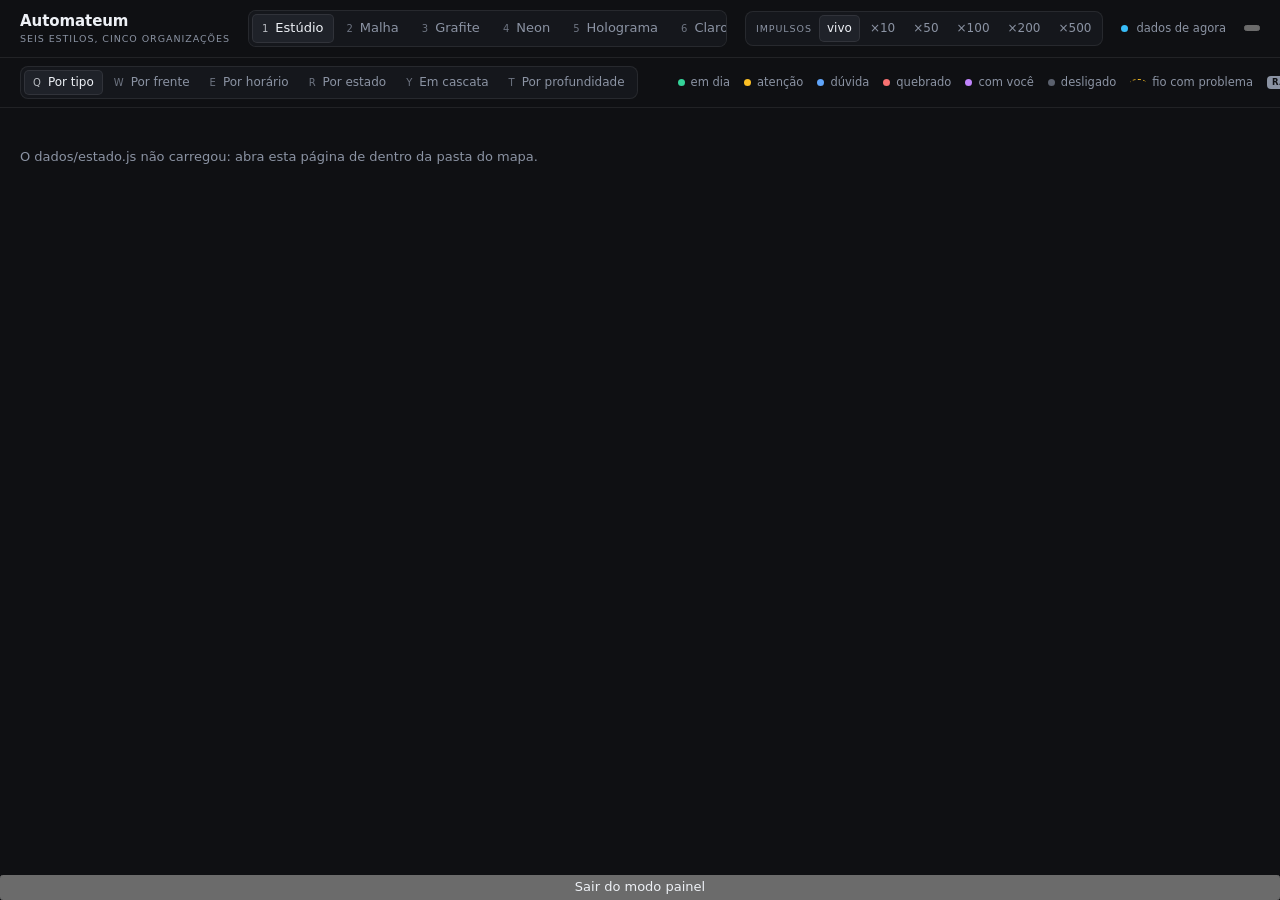
==== commit d867f585: "Organizacao Em cascata: as faixas empilhadas de cima para baixo, com os fios descendo" ====
--- a/automateum/web/static/index.html
+++ b/automateum/web/static/index.html
@@ -375,6 +375,7 @@
     {nome: DOMK.length > 1 ? 'Rotinas · ' + DOMS[DOMK[0]] : 'Rotinas', w: 204},
     {nome: DOMK.length > 1 ? 'Rotinas · ' + nomesDom(DOMK.slice(1)) : 'Rotinas', w: 204}, {nome: 'Com você', w: 176}
   ];
+  var COLS_V = COLS.map(function (c, i) { return {nome: c.nome, w: [236, 200, 170, 188, 204, 204, 236][i]}; });
   var PESO = [1, 1.3, 1.65, 1.5, .45, 1.1];
   var FOLGA = [64, 40, 20, 14, 10, 10, 40];
 
@@ -435,15 +436,18 @@
       cols: [{nome: 'Quebrado', w: 196}, {nome: 'Dúvida', w: 196}, {nome: 'Atenção', w: 196}, {nome: 'Com você', w: 196},
         {nome: 'Em dia', w: 196}, {nome: 'Desligado', w: 176}],
       faixa: function (n) { return n.tipo === 'voce' ? 3 : ESTADO_FAIXA[n.estado] == null ? 5 : ESTADO_FAIXA[n.estado]; }},
+    {id: 'cascata', nome: 'Em cascata', vertical: true,
+      desc: 'de cima para baixo: máquina, rede, serviços, frentes, rotinas e o que espera você; os fios descem de uma faixa para a próxima'},
     {id: 'profundidade', nome: 'Por profundidade', desc: 'como uma rede neural: cada faixa é um passo a mais a partir da raiz, e o sinal corre da esquerda para a direita',
       faixa: function (n, g) { return g.prof[n.id]; }}
   ];
   var org = 0;
+  function vertical() { return !!ORGS[org].vertical; }
   function organizar(g) {
     var O = ORGS[org];
     g.nos.forEach(function (n, i) { if (n.camada == null) n.camada = n.col; n.ordem0 = i; });
-    if (O.id === 'tipo') {
-      g.COLS = COLS; g.PESO = PESO; g.FOLGA = FOLGA;
+    if (O.id === 'tipo' || O.id === 'cascata') {
+      g.COLS = O.id === 'cascata' ? COLS_V : COLS; g.PESO = PESO; g.FOLGA = FOLGA;
       g.cols = COLS.map(function () { return []; });
       g.nos.forEach(function (n) { n.col = n.camada; g.cols[n.col].push(n); });
       return g;
@@ -633,7 +637,11 @@
       c.forEach(function (nd) { nd.x0 = colX[k]; nd.w = CO[k].w; nd.y0 = Math.round(y); nd.posto = true; y += nd.h + gap; });
       alto = Math.max(alto, top + tot + bot);
     }
-    if (ORGS[org].id === 'tipo') {
+    if (vertical()) {
+      var cs = colocarCascata(CO, ex);
+      alto = cs.alto;
+      WW = Math.max(WW, Math.round(cs.larg + 56));
+    } else if (ORGS[org].id === 'tipo') {
       colocar(3); colocar(4); colocar(5);
       G.cols[6].sort(function (a, b) { return media(a, 'chega') - media(b, 'chega'); });
       colocar(6);
@@ -660,7 +668,12 @@
         : a.tipo === 'rotina' && G.por[a.x.pai] ? DOMCOR[G.por[a.x.pai].x.dominio] || MAQCOR : MAQCOR;
     });
     portas();
-    G.colEls.forEach(function (el, k) { el.style.left = colX[k] + 'px'; el.style.top = '22px'; });
+    if (vertical()) {
+      G.colEls.forEach(function (el, k) {
+        el.style.display = G.cols[k].length ? '' : 'none';
+        el.style.left = '28px'; el.style.top = Math.max(8, (G.faixaY[k] || 60) - 24) + 'px';
+      });
+    } else G.colEls.forEach(function (el, k) { el.style.left = colX[k] + 'px'; el.style.top = '22px'; });
     G.nos.forEach(function (n) {
       var s = n.el.style;
       s.left = n.x0 + 'px'; s.top = n.y0 + 'px'; s.width = n.w + 'px'; s.height = n.h + 'px';
@@ -668,8 +681,88 @@
     mundo.style.width = WW + 'px'; mundo.style.height = HH + 'px';
   }
 
+  // A cascata: cada faixa vira uma linha, de cima para baixo; faixa comprida quebra em mais de uma linha.
+  function cx(n) { return n.x0 + n.w / 2; }
+  function mediaX(n) {
+    var t = 0, k = 0;
+    n.sai.concat(n.chega).forEach(function (e) {
+      if (e.tipo === 'bus') return;
+      var o = e.a === n ? e.b : e.a;
+      if (o.posto && o !== n) { t += cx(o); k++; }
+    });
+    return k ? t / k : cx(n);
+  }
+  function colocarCascata(CO, ex) {
+    var marg = 28, topo = 60, base = 84, entre = 74 * ex.dens, junto = 14 * ex.dens, disp = Math.max(W, MINW) - 2 * marg;
+    var larg = 0, y;
+    function linhas(k, ordem) {
+      var c = ordem || G.cols[k], w = CO[k].w, max = Math.max(1, Math.floor((disp + junto) / (w + junto))), L = [];
+      var por = Math.max(1, Math.ceil(c.length / Math.ceil(c.length / max)));
+      for (var i = 0; i < c.length; i += por) L.push(c.slice(i, i + por));
+      return L;
+    }
+    function colocarFaixa(k, ordem) {
+      linhas(k, ordem).forEach(function (L, j) {
+        var alto = 0, tot = L.length * CO[k].w + (L.length - 1) * junto, x = marg + Math.max(0, (disp - tot) / 2);
+        L.forEach(function (n) { alto = Math.max(alto, n.h); });
+        L.forEach(function (n) { n.x0 = Math.round(x); n.w = CO[k].w; n.y0 = Math.round(y + (alto - n.h) / 2); n.posto = true; x += n.w + junto; });
+        larg = Math.max(larg, tot);
+        y += alto + (j < linhas(k, ordem).length - 1 ? junto : 0);
+      });
+    }
+    function passada(ordenar) {
+      y = topo;
+      G.cols.forEach(function (c, k) {
+        if (!c.length) return;
+        if (ordenar) { c.forEach(function (n) { n.bari = mediaX(n); }); c.sort(function (a, b) { return a.bari - b.bari || a.camada - b.camada || a.ordem0 - b.ordem0; }); }
+        G.faixaY[k] = y;
+        colocarFaixa(k);
+        y += entre;
+      });
+    }
+    G.faixaY = [];
+    G.nos.forEach(function (n) { n.posto = false; });
+    passada(false);
+    passada(true);
+    passada(true);
+    return {larg: larg, alto: y - entre + base};
+  }
+
   // cada fio chega numa porta propria na borda do cartao, na ordem de onde ele vem, como no editor
+  function portasCascata() {
+    G.nos.forEach(function (n) { n.cima = []; n.baixo = []; n.esq = []; n.dir = []; n.vert = []; });
+    G.arestas.forEach(function (e) {
+      var ca = e.a.col, cb = e.b.col;
+      if (ca < cb) { e.a.baixo.push({e: e, ponta: 'a'}); e.b.cima.push({e: e, ponta: 'b'}); }
+      else if (ca > cb) { e.a.cima.push({e: e, ponta: 'a'}); e.b.baixo.push({e: e, ponta: 'b'}); }
+      else { e.a.baixo.push({e: e, ponta: 'a'}); e.b.baixo.push({e: e, ponta: 'b'}); }   // na mesma faixa: arco por baixo
+    });
+    G.nos.forEach(function (n) {
+      [].slice.call(n.el.querySelectorAll('.pt')).forEach(function (p) { p.remove(); });
+      var feitas = {};
+      [['cima', 't'], ['baixo', 'b']].forEach(function (q) {
+        var L = n[q[0]], k = L.length;
+        if (!k) return;
+        L.sort(function (u, v) { var a = u.ponta === 'a' ? u.e.b : u.e.a, b = v.ponta === 'a' ? v.e.b : v.e.a; return cx(a) - cx(b) || a.y0 - b.y0; });
+        var gap = k > 1 ? Math.min(9, (n.w - 20) / (k - 1)) : 0, junto = k > Math.floor((n.w - 20) / 6) + 1;
+        L.forEach(function (p, i) {
+          var ox = junto ? n.w / 2 : n.w / 2 + (i - (k - 1) / 2) * gap, pt = {side: q[1], ox: ox};
+          if (p.ponta === 'a') p.e.pa = pt; else p.e.pb = pt;
+          var chave = q[1] + Math.round(ox * 2), pior = feitas[chave];
+          if (!pior || GRAV[p.e.estado] > GRAV[pior.estado]) feitas[chave] = {ox: ox, side: q[1], estado: p.e.estado};
+        });
+      });
+      Object.keys(feitas).forEach(function (k) {
+        var f = feitas[k], i = document.createElement('i');
+        i.className = 'pt' + (PROB[f.estado] ? ' p e-' + f.estado : '');
+        i.style.left = f.ox.toFixed(1) + 'px'; i.style.top = f.side === 't' ? '0' : '100%';
+        n.el.appendChild(i);
+      });
+    });
+  }
+
   function portas() {
+    if (vertical()) { portasCascata(); return; }
     G.nos.forEach(function (n) { n.esq = []; n.dir = []; n.vert = []; });
     G.arestas.forEach(function (e) {
       if (e.tipo === 'lan' && e.a.col === e.b.col) {
@@ -779,7 +872,7 @@
       el.className = 'col'; el.dataset.n = '0' + (k + 1);
       // nas organizacoes em que a esquerda sustenta a direita, as pontas dizem onde a leitura comeca e acaba
       var sentido = ORGS[org].id !== 'estado', ult = k === G.COLS.length - 1;
-      el.innerHTML = (sentido && k === 0 ? '<u>começa aqui</u>' : '') + esc(ORGS[org].id === 'tipo' && k === 0 && G.cols[0].length > 1 ? 'Máquinas' : c.nome) +
+      el.innerHTML = (sentido && k === 0 ? '<u>começa aqui</u>' : '') + esc((ORGS[org].id === 'tipo' || ORGS[org].id === 'cascata') && k === 0 && G.cols[0].length > 1 ? 'Máquinas' : c.nome) +
         ' <i>' + G.cols[k].length + '</i>' + (sentido && ult ? '<u>termina aqui</u>' : '');
       mundo.appendChild(el);
       return el;
@@ -801,7 +894,16 @@
   }
   function geom(e) {
     var p0 = porta(e.a, e.pa), p1 = porta(e.b, e.pb), P = [];
-    if (e.tipo === 'lan') {
+    if (vertical()) {
+      if (e.pa.side === e.pb.side) {
+        // mesma faixa: arco por baixo
+        var vb = 26 + Math.abs(p1[0] - p0[0]) * .1, sv = e.pa.side === 'b' ? 1 : -1;
+        bez(P, p0[0], p0[1], p0[0], p0[1] + sv * vb, p1[0], p1[1] + sv * vb, p1[0], p1[1]);
+      } else {
+        var dv = p1[1] - p0[1], kv2 = clamp(Math.abs(dv) * .45, 26, 230) * (dv >= 0 ? 1 : -1);
+        bez(P, p0[0], p0[1], p0[0], p0[1] + kv2, p1[0], p1[1] - kv2, p1[0], p1[1]);
+      }
+    } else if (e.tipo === 'lan') {
       var sg = p1[1] >= p0[1] ? 1 : -1, kv = clamp(Math.abs(p1[1] - p0[1]) * .45, 14, 120);
       bez(P, p0[0], p0[1], p0[0], p0[1] + sg * kv, p1[0], p1[1] - sg * kv, p1[0], p1[1]);
     } else if (e.pa.side === e.pb.side) {
@@ -1601,7 +1703,7 @@
     document.head.appendChild(s);
   }
 
-  var orgsEl = $('#orgs'), TECLA_ORG = ['q', 'w', 'e', 'r', 't'];
+  var orgsEl = $('#orgs'), TECLA_ORG = ['q', 'w', 'e', 'r', 'y', 't'];
   orgsEl.innerHTML = ORGS.map(function (o, i) {
     return '<button type="button" role="tab" data-o="' + i + '" title="' + esc(o.desc) + '"><span class="k">' + TECLA_ORG[i].toUpperCase() + '</span>' + esc(o.nome) + '</button>';
   }).join('');
@@ -1646,7 +1748,7 @@
   // a gaveta e a mesma das quatro paginas; clicar numa linha dela acende o cartao correspondente aqui
   if (window.Gaveta) {
     Gaveta.iniciar({encolher: '#palco', ancora: '#palco',
-      aoAgir: function (acao, est) { if (est === 'ok' && /^(motor|projeto-ligar|projeto-desligar|projeto-comecar|projeto-refazer|revisao-refazer):/.test(acao)) setTimeout(recarregar, 300); },
+      aoAgir: function (acao, est) { if (est === 'ok' && /^(motor|projeto-ligar|projeto-desligar|projeto-comecar|projeto-refazer|revisao-refazer|revisao-todos-ligar|revisao-todos-desligar):/.test(acao)) setTimeout(recarregar, 300); },
       aoAbrir: function (id) { if (id && G && G.por[id] && G.por[id] !== ativo()) selecionar(G.por[id]); },
       aoFechar: function () { selecionar(null); }});
     Gaveta.receber(M);
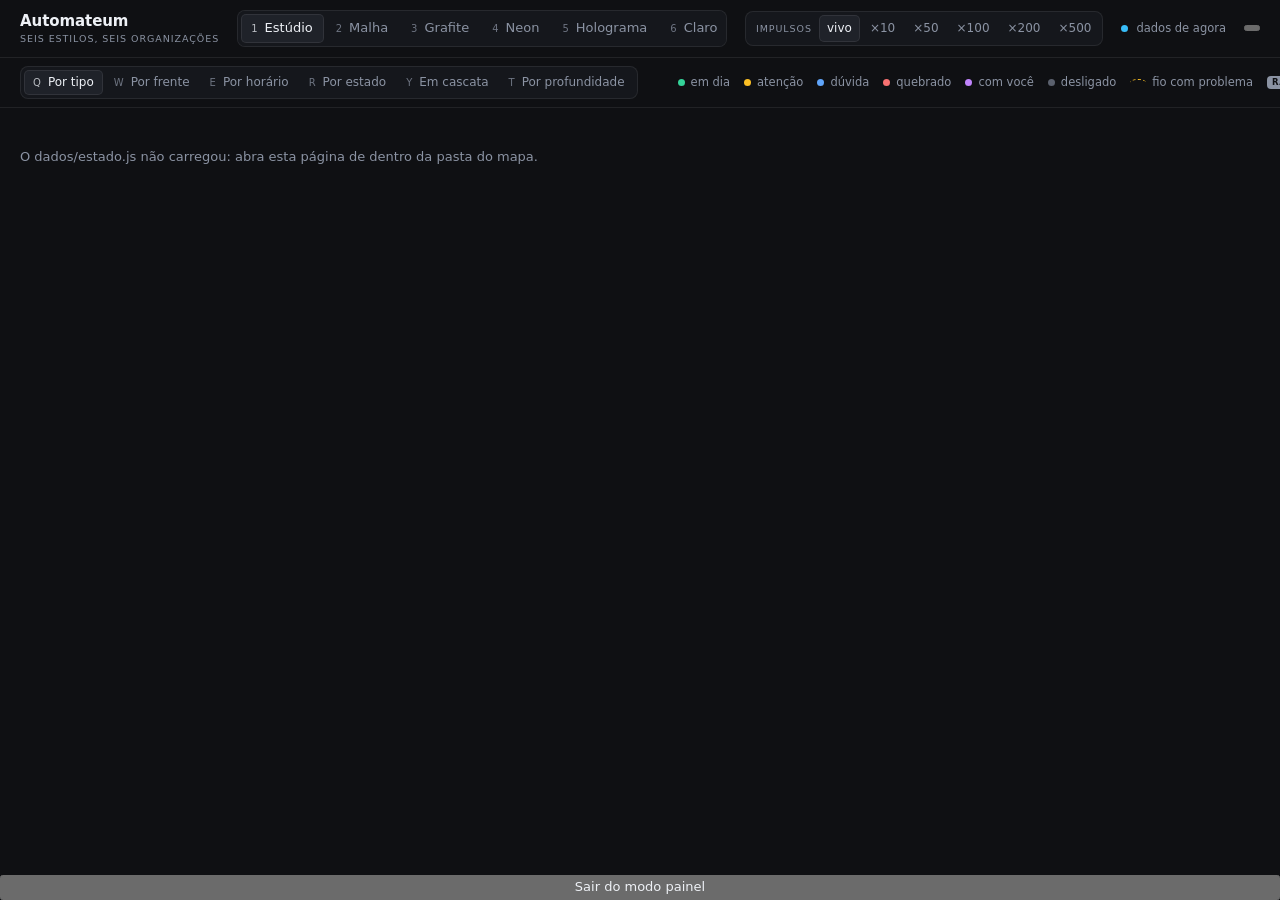
==== commit d02e362b: "Docs: README e docs com o que entrou depois de 17/10 - README: projetos no Orca, Copilot de reserva," ====
--- a/automateum/web/static/index.html
+++ b/automateum/web/static/index.html
@@ -229,7 +229,7 @@
 </head>
 <body>
 <header class="topo">
-  <div class="marca"><b>Automateum</b><small>seis estilos, cinco organizações</small></div>
+  <div class="marca"><b>Automateum</b><small>seis estilos, seis organizações</small></div>
   <nav class="abas" id="abas" role="tablist" aria-label="Estilos"></nav>
   <div class="ritmo" id="ritmo" role="group" aria-label="Ritmo dos impulsos"><span class="rk">impulsos</span></div>
   <span class="vivo" id="vivo"><i></i>dados de agora</span>
@@ -1558,7 +1558,7 @@
   }
   // a linha de baixo do topo: o que o estilo e, e o que o impulso quer dizer no ritmo escolhido
   function barra() {
-    var dica = !ritmo ? 'clique num cartão para abrir o detalhe e acender o caminho dele · 1 a 6 trocam o estilo · Q a T trocam a organização'
+    var dica = !ritmo ? 'clique num cartão para abrir o detalhe e acender o caminho dele · 1 a 6 trocam o estilo · Q a Y trocam a organização'
       : fila.length ? 'cada impulso é uma rodada da agenda real, acelerada'
       : 'a agenda não veio no dado: o espelho não tem rodada para mostrar';
     var d = $('#desc');
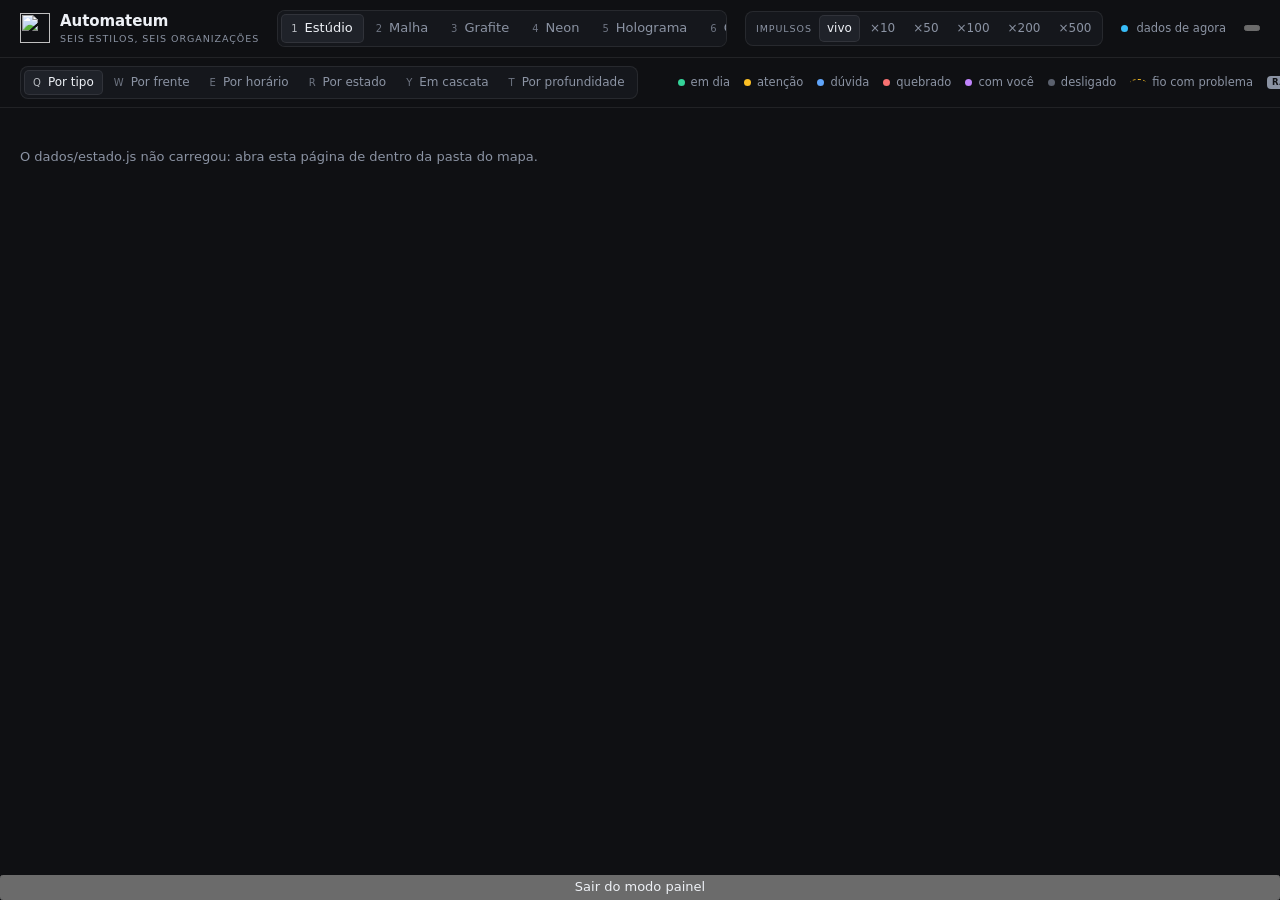
==== commit 08b68fa0: "Logo do projeto: no README (com a print do painel), no topo do mapa, no icone da aba e no celular" ====
--- a/automateum/web/static/index.html
+++ b/automateum/web/static/index.html
@@ -4,7 +4,10 @@
 <meta charset="utf-8">
 <meta name="viewport" content="width=device-width, initial-scale=1">
 <title>Automateum</title>
-<link rel="icon" href="data:image/svg+xml,%3Csvg xmlns='http://www.w3.org/2000/svg' viewBox='0 0 64 64'%3E%3Crect width='64' height='64' rx='14' fill='%23151514'/%3E%3Ccircle cx='32' cy='32' r='22' fill='%2374b08f'/%3E%3C/svg%3E">
+<link rel="icon" type="image/png" href="/static/icone-64.png">
+<link rel="apple-touch-icon" href="/static/icone-180.png">
+<link rel="manifest" href="/static/manifest.json">
+<meta name="theme-color" content="#252a30">
 <!--
   O mapa vivo como editor de fluxo: as camadas ficam em colunas na vertical, da causa ao sintoma,
   e o mapa corre largo na horizontal. Cada fio e uma dependencia que esta no dados/estado.js:
@@ -40,7 +43,8 @@
 button { font: inherit; color: inherit; }
 
 .topo { display: flex; align-items: center; gap: 18px; padding: 10px 20px; border-bottom: 1px solid var(--linha); min-width: 0; }
-.marca { flex: none; }
+.marca { flex: none; display: flex; align-items: center; gap: 10px; }
+.marca img { width: 30px; height: 30px; flex: none; }
 .marca b { display: block; font: 600 15px/1.15 var(--font); letter-spacing: -.005em; }
 .marca small { display: block; margin-top: 4px; font: 500 9.5px/1 var(--fontT); letter-spacing: var(--esp); text-transform: uppercase; color: var(--mudo); }
 .abas, .demos, .ritmo { display: flex; gap: 2px; padding: 3px; min-width: 0; background: var(--painel); border: 1px solid var(--linha); border-radius: var(--raio); }
@@ -229,7 +233,7 @@
 </head>
 <body>
 <header class="topo">
-  <div class="marca"><b>Automateum</b><small>seis estilos, seis organizações</small></div>
+  <div class="marca"><img src="/static/icone-64.png" alt=""><span><b>Automateum</b><small>seis estilos, seis organizações</small></span></div>
   <nav class="abas" id="abas" role="tablist" aria-label="Estilos"></nav>
   <div class="ritmo" id="ritmo" role="group" aria-label="Ritmo dos impulsos"><span class="rk">impulsos</span></div>
   <span class="vivo" id="vivo"><i></i>dados de agora</span>
@@ -1748,7 +1752,7 @@
   // a gaveta e a mesma das quatro paginas; clicar numa linha dela acende o cartao correspondente aqui
   if (window.Gaveta) {
     Gaveta.iniciar({encolher: '#palco', ancora: '#palco',
-      aoAgir: function (acao, est) { if (est === 'ok' && /^(motor|projeto-ligar|projeto-desligar|projeto-comecar|projeto-refazer|revisao-refazer|revisao-todos-ligar|revisao-todos-desligar):/.test(acao)) setTimeout(recarregar, 300); },
+      aoAgir: function (acao, est) { if (est === 'ok' && /^(motor|projeto-ligar|projeto-desligar|projeto-comecar|projeto-refazer|projeto-dispensar|projeto-reativar|revisao-refazer|revisao-todos-ligar|revisao-todos-desligar):/.test(acao)) setTimeout(recarregar, 300); },
       aoAbrir: function (id) { if (id && G && G.por[id] && G.por[id] !== ativo()) selecionar(G.por[id]); },
       aoFechar: function () { selecionar(null); }});
     Gaveta.receber(M);
